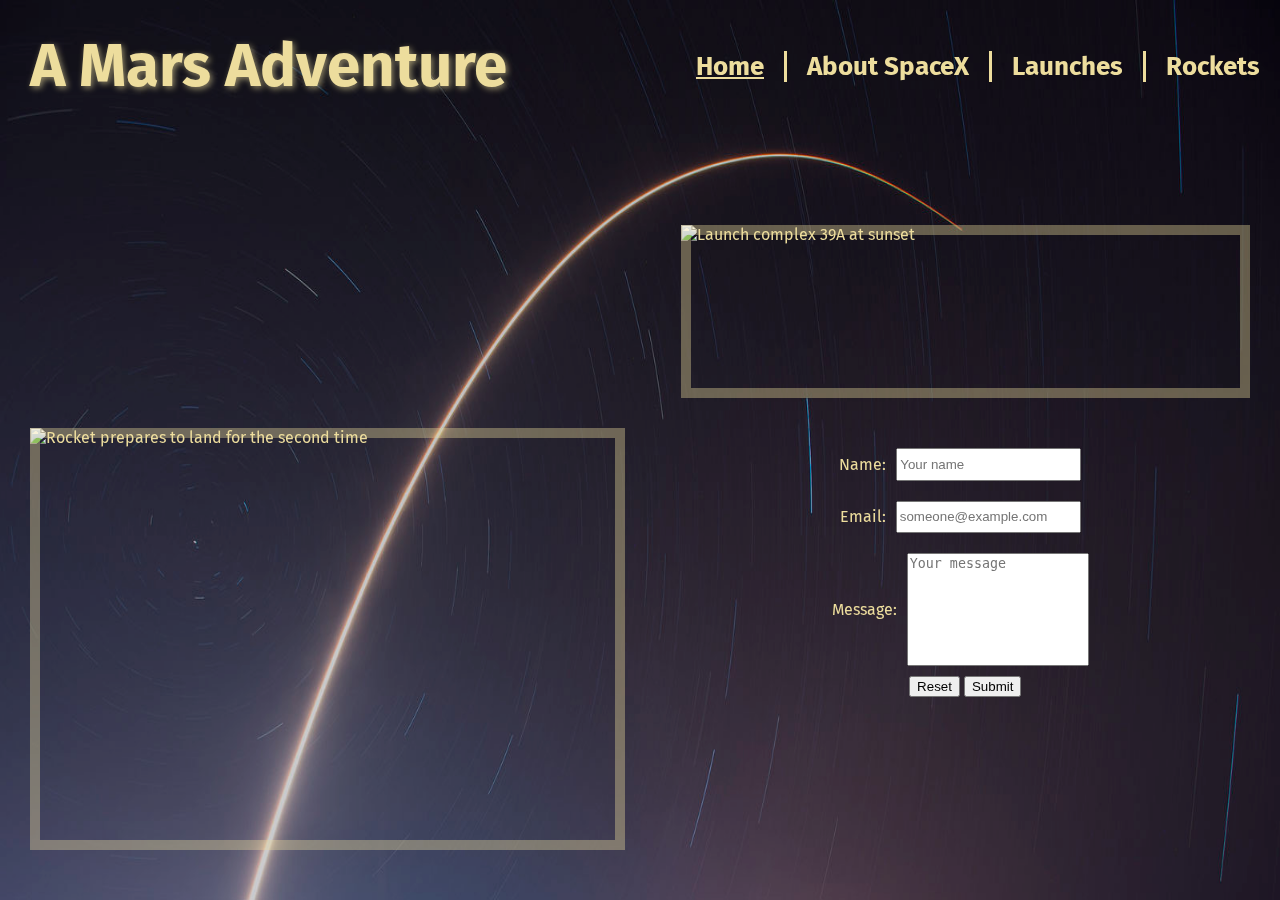
==== index.htm @ f21e3156 "iss.htm and index.htm started, rest htm basic shells, some basic css added" ====
<!DOCTYPE html>
<html lang="en">
    <head>
        <meta charset="utf-8">
        <title>A Mars Adventure</title>
        <link href="css/style.css" rel="stylesheet">
    </head>
    <body>
        <div id="indexBackground">
            <img src="img/2016_-_01-26751237322_ceb6d56235_o_1.jpg" draggable="false">
        </div>
        <header>
            <h1>A Mars Adventure</h1>
            <ul>
                <li class="current">Home</li>
                <li><a href="spacex.htm">About SpaceX</a></li>
                <li><a href="launches.htm">Launches</a></li>
                <li><a href="rockets.htm">Rockets</a></li>
            </ul>
        </header>
        <main id="viewHeight" class="scrollBox gridContainer">
            <img src="https://www.spacex.com/sites/spacex/files/styles/new_gallery_large/public/first_reflight_-_11_ses10_l-0_-_landing_cam02_-_040117_-_img_968528.jpg?itok=rtEY-It9" alt="Rocket prepares to land for the second time" class="spaceXImg pic2">
            <img src="https://www.spacex.com/sites/spacex/files/styles/new_gallery_large/public/39a_05_crs10_-_lminus2_-_021617_-_bi0i8684.jpg?itok=FMv7CDPj" alt="Launch complex 39A at sunset" class="spaceXImg pic1">
            <form class="form">
                <label>Name:
                    <input type="text" id="formName" placeholder="Your name">
                </label>
                <label>Email:
                    <input type="email" id="formEmail" placeholder="someone@example.com">
                </label>
                <label>Message:
                    <textarea id="formMessage" placeholder="Your message"></textarea>
                </label>
                <div class="buttons">
                    <input type="reset" id="reset">
                    <input type="submit" id="submit">
                </div>
            </form>
        </main>
    </body>
</html>
---- css/style.css ----
@import url('https://fonts.googleapis.com/css?family=Fira+Sans&display=swap');

body {
    margin: 0;
    padding: 0;
    background: #0b0d19;
    font-family: 'Fira Sans', sans-serif;
    color: #eddd9d;
}

#indexBackground {
    position: fixed;
    top: 0;
    left: 0;
    width: 100vw;
    height: 100vh;
    opacity: 0.8;
    z-index: -1;
}

#indexBackground img {
    width: 100vw;
    height: 100vh;
}

header {
    width: 100vw;
    display: flex;
    justify-content: space-between;
    position: fixed;
    top: 0;
    left: 0;
    z-index: 1111;
}

.headerBg {
    background: #0b0d19;
}

header h1 {
    font-size: 60px;
    font-weight: bold;
    margin: 30px;
    text-shadow: 2px 2px 6px rgba(237, 221, 157, 0.59);
}

header h1 a {
    text-decoration: none;
    color: inherit;
}

header ul {
    list-style: none;
    display: flex;
    align-items: center;
}

header li {
    font-size: 26px;
    font-weight: bold;
    margin: 10px 0;
    padding: 0 20px;
}

header li a {
    text-decoration: none;
    color: inherit;
}

header li:nth-child(1), header li:nth-child(2), header li:nth-child(3) {
    border-right: 3px solid #eddd9d;
}

.current {
    text-decoration: underline;
}

main {
    margin: 132px 0 0;
    padding: 0 30px;
}

.gridContainer {
    display: grid;
    grid-template-columns: auto;
    grid-template-rows: 7vh auto auto auto auto 20px;
    grid-row-gap: 30px;
    grid-column-gap: 30px;
    grid-template-areas: ". . . ." "text1 . pic1 pic1" ". text2 pic1 pic1" "pic2 pic2 form form" "pic2 pic2 form form" ". . . .";
}

.pic1 {
    grid-area: pic1;
}

.text1 {
    grid-area: text1;
}

.text2 {
    grid-area: text2;
}

.pic2 {
    grid-area: pic2;
}

.form {
    grid-area: form;
    display: flex;
    flex-direction: column;
    align-items: center;
    margin: 10px auto;
}

.spaceXImg {
    width: 100%;
    max-width: calc(50vw - 45px);
    outline: 10px solid rgba(237, 221, 157, 0.38);
    outline-offset: -10px;
}

.scrollBox {
    overflow-y: auto;
}

#viewHeight {
    height: calc(100vh - 132px);
}

label {
    display: flex;
    align-items: center;
    margin: 10px;
}

label input, label textarea {
    margin: 0 10px;
}

label input {
    height: 2em;
}

textarea {
    resize: none;
    height: 8em;
}

#map {
    width: 600px;
    height: 600px;
}
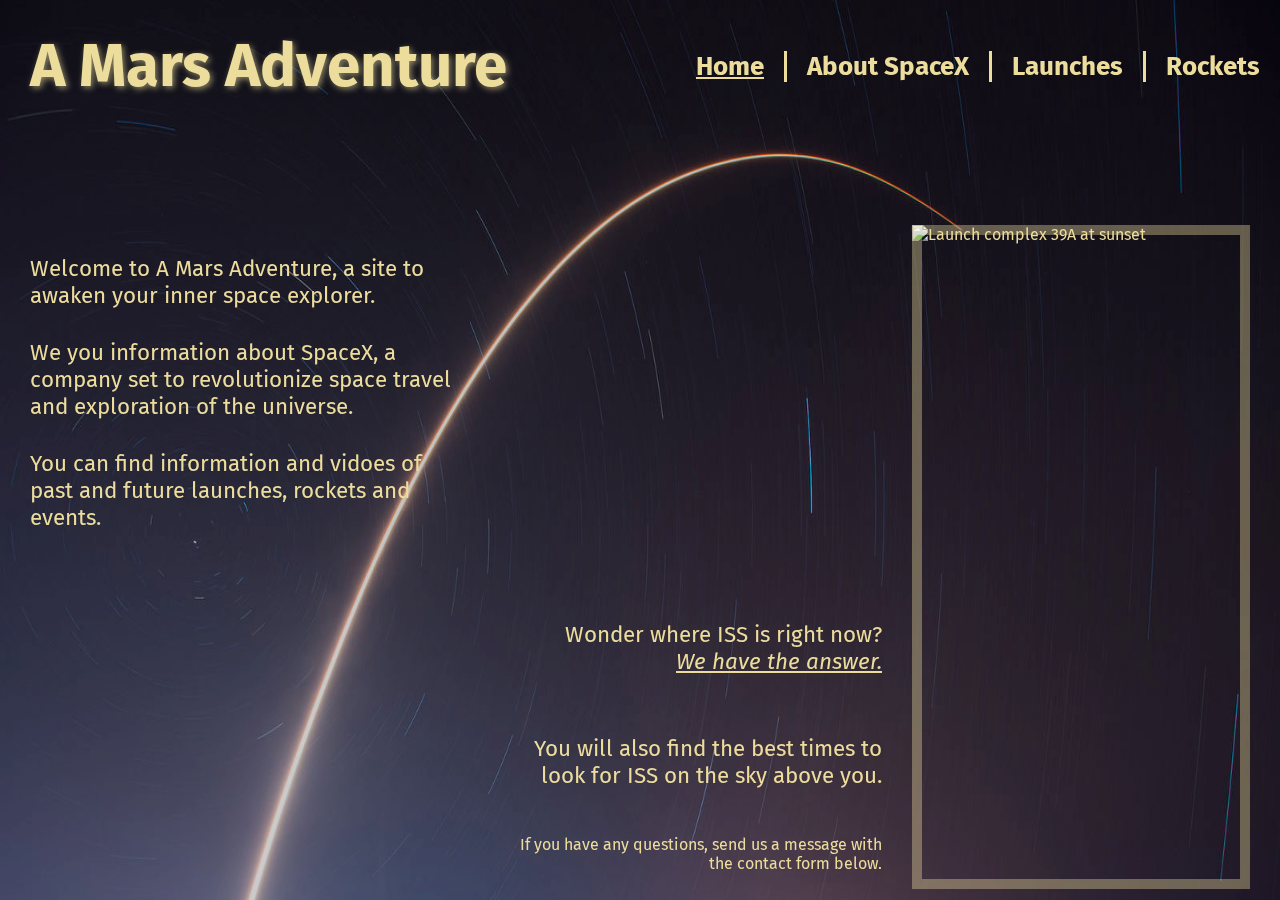
==== commit 8d21e7df: "finished content for index.htm and spacex.htm, php and js for contact" ====
--- a/index.htm
+++ b/index.htm
@@ -6,7 +6,7 @@
         <link href="css/style.css" rel="stylesheet">
     </head>
     <body>
-        <div id="indexBackground">
+        <div id="pageBackground">
             <img src="img/2016_-_01-26751237322_ceb6d56235_o_1.jpg" draggable="false">
         </div>
         <header>
@@ -19,23 +19,38 @@
             </ul>
         </header>
         <main id="viewHeight" class="scrollBox gridContainer">
+            <div class="text1">
+                <p class="indexText">Welcome to A Mars Adventure, a site to awaken your inner space explorer.</p>
+                <p class="indexText">We you information about SpaceX, a company set to revolutionize space travel and exploration of the universe.</p>
+                <p class="indexText">You can find information and vidoes of past and future launches, rockets and events.</p>
+            </div>
+            <div class="text2">
+                <p class="indexText">Wonder where ISS is right now?<br><a href="iss.htm">We have the answer.</a></p>
+                <p class="indexText">You will also find the best times to look for ISS on the sky above you.</p>
+                <p>If you have any questions, send us a message with the contact form below.</p>
+            </div>
             <img src="https://www.spacex.com/sites/spacex/files/styles/new_gallery_large/public/first_reflight_-_11_ses10_l-0_-_landing_cam02_-_040117_-_img_968528.jpg?itok=rtEY-It9" alt="Rocket prepares to land for the second time" class="spaceXImg pic2">
             <img src="https://www.spacex.com/sites/spacex/files/styles/new_gallery_large/public/39a_05_crs10_-_lminus2_-_021617_-_bi0i8684.jpg?itok=FMv7CDPj" alt="Launch complex 39A at sunset" class="spaceXImg pic1">
             <form class="form">
+                <p id="formError"></p>
                 <label>Name:
                     <input type="text" id="formName" placeholder="Your name">
                 </label>
+                <p id="nameError">You need to provide a name.</p>
                 <label>Email:
                     <input type="email" id="formEmail" placeholder="someone@example.com">
                 </label>
+                <p id="emailError">You need to provide a valid email.</p>
                 <label>Message:
                     <textarea id="formMessage" placeholder="Your message"></textarea>
                 </label>
+                <p id="msgError">You need to write a message.</p>
                 <div class="buttons">
-                    <input type="reset" id="reset">
-                    <input type="submit" id="submit">
+                    <input type="reset" id="reset" value="Reset">
+                    <input type="submit" id="submit" value="Send">
                 </div>
             </form>
         </main>
+        <script src="js/contact.js"></script>
     </body>
 </html>
--- a/css/style.css
+++ b/css/style.css
@@ -8,7 +8,7 @@
     color: #eddd9d;
 }
 
-#indexBackground {
+#pageBackground {
     position: fixed;
     top: 0;
     left: 0;
@@ -18,7 +18,7 @@
     z-index: -1;
 }
 
-#indexBackground img {
+#pageBackground img {
     width: 100vw;
     height: 100vh;
 }
@@ -89,6 +89,21 @@
     grid-template-areas: ". . . ." "text1 . pic1 pic1" ". text2 pic1 pic1" "pic2 pic2 form form" "pic2 pic2 form form" ". . . .";
 }
 
+.flexContainer {
+    display: flex;
+    justify-content: space-around;
+}
+
+.flexElement {
+    flex: 1;
+    position: relative;
+    margin: 0 30px;
+}
+
+.centerHeader {
+    text-align: center;
+}
+
 .pic1 {
     grid-area: pic1;
 }
@@ -99,10 +114,14 @@
 
 .text2 {
     grid-area: text2;
+    display: flex;
+    flex-direction: column;
+    justify-content: flex-end;
 }
 
 .pic2 {
     grid-area: pic2;
+    margin-bottom: 30px;
 }
 
 .form {
@@ -111,6 +130,15 @@
     flex-direction: column;
     align-items: center;
     margin: 10px auto;
+}
+
+.indexText {
+    font-size: 1.4em;
+    margin: 30px 0;
+}
+
+.text2 p {
+    text-align: right;
 }
 
 .spaceXImg {
@@ -124,30 +152,371 @@
     overflow-y: auto;
 }
 
+.scrollBox::-webkit-scrollbar {
+    width: 10px;
+}
+
+.scrollBox::-webkit-scrollbar-track {
+    background: rgba(237, 221, 157, 0.88);
+}
+
+.scrollBox::-webkit-scrollbar-thumb {
+    background: #807961;
+}
+
+.scrollBox::-webkit-scrollbar-thumb:hover {
+    background: #5e5a4c;
+}
+
 #viewHeight {
     height: calc(100vh - 132px);
 }
 
+#up {
+    position: fixed;
+    bottom: 20px;
+    left: 20px;
+    font-size: 26px;
+    border-radius: 50%;
+    background: #403e3e;
+    color: inherit;
+    cursor: pointer;
+    padding: 3px;
+    width: 1.7em;
+    height: 1.7em;
+    display: flex;
+    align-items: center;
+    justify-content: center;
+    display: none;
+}
+
 label {
     display: flex;
-    align-items: center;
+    justify-content: space-between;
+    align-items: center;
+    width: 100%;
     margin: 10px;
+    font-size: 1.4em;
+}
+
+#nameError, #emailError, #msgError {
+    margin: 0 10px;
+    color: #c9504d;
+    display: none;
 }
 
 label input, label textarea {
     margin: 0 10px;
+    border-radius: 8px;
+    font-size: 16px;
+    border: 2px solid #eee;
 }
 
 label input {
+    width: 200px;
+    height: 3em;
+}
+
+textarea {
+    width: 200px;
+    resize: none;
+    height: 10em;
+}
+
+.buttons {
+    margin: 30px;
+}
+
+#reset, #submit {
+    margin: 0 30px;
+    padding: 0 10px;
+    height: 2.5em;
+    border-radius: 8px;
+    background: #403e3e;
+    font-size: 1.17em;
+    font-weight: bold;
+    cursor: pointer;
+}
+
+#reset {
+    color: #c9504d;
+}
+
+#submit {
+    color: #83d086;
+}
+
+.singleContainer {
+    padding: 30px 30px 30px 50px;
+    display: flex;
+    flex-direction: column;
+}
+
+#map {
+    width: 700px;
+    height: 500px;
+}
+
+.buttonContainer {
+    margin: 20px 10px;
+}
+
+#refresh {
+    padding: 0 10px;
+    height: 2.5em;
+    border-radius: 8px;
+    background: #403e3e;
+    font-size: 1.17em;
+    font-weight: bold;
+    color: inherit;
+    cursor: pointer;
+}
+
+.singleContainer p {
+    margin: 10px;
+}
+
+.singleContainer h3 {
+    margin-top: 30px;
+}
+
+blockquote {
+    margin: 10px 40px;
+}
+
+blockquote a, #event a, #eventRight a, #eventLeft a, .detailContainer a, .indexText a {
+    color: inherit;
+    font-style: italic;
+}
+
+.fc-event {
+    cursor: pointer;
+}
+
+.fc-day.fc-today {
+    background: rgba(252, 248, 227, 0.2)!important;
+}
+
+.noGridImg {
+    margin: 60px 0 0;
+}
+
+.imgText {
+    margin: 10px;
+}
+
+.imgText:last-child {
+    margin-bottom: 30px;
+}
+
+#event, #eventRight, #eventLeft {
+    margin: 10px auto;
+    padding: 30px;
+    z-index: 1111;
+    background: #0b0d19;
+    border: 10px solid rgba(237, 221, 157, 0.38);
+    display: flex;
+    flex-direction: column;
+    align-items: center;
+    transition: transform .2s ease-in;
+}
+
+#event {
+    position: absolute;
+    top: 60px;
+    width: calc(100% - 80px);
+}
+
+#eventRight, #eventLeft {
+    position: fixed;
+    top: 200px;
+    height: calc(100vh - (260px + 30px));
+    width: calc((100vw / 2) - 170px);
+}
+
+#eventLeft {
+    left: 60px;
+}
+
+#eventRight {
+    right: 60px;
+}
+
+#event, #eventLeft {
+    transform-origin: left;
+}
+
+#eventRight {
+    transform-origin: right;
+}
+
+.closed {
+    transform: scaleX(0);
+}
+
+.open {
+    transform: scaleX(1);
+}
+
+#close, #closeRight {
+    position: absolute;
+    right: 10px;
+    top: 10px;
+    border-radius: 50%;
+    padding: 6px;
+    width: 2em;
     height: 2em;
-}
-
-textarea {
-    resize: none;
-    height: 8em;
-}
-
-#map {
-    width: 600px;
-    height: 600px;
-}
+    background: #403e3e;
+    color: inherit;
+    cursor: pointer;
+    display: flex;
+    align-items: center;
+    justify-content: center;
+}
+
+#event p, .detailContainer p, #eventRight p, #eventLeft p {
+    margin: 5px;
+    line-height: 1.5em;
+}
+
+iframe {
+    min-height: 100%;
+}
+
+.detailContainer {
+    border: 10px solid rgba(237, 221, 157, 0.38);
+    padding: 5px 20px;
+    position: relative;
+    background: rgba(11, 13, 25, 0.5);
+}
+
+.detailContainer:first-child {
+    margin-top: 80px;
+}
+
+.detailContainer:last-child {
+    margin-bottom: 30px;
+}
+
+.detailContainer h3 {
+    height: 30px;
+    margin: 10px 0;
+    display: flex;
+    align-items: center;
+}
+
+.openInfo {
+    position: absolute;
+    top: 8px;
+    right: 8px;
+    width: 44px;
+    height: 44px;
+    cursor: pointer;
+}
+
+.openInfo span {
+    background: #eddd9d;
+    position: absolute;
+}
+
+.horiSpan {
+    height: 6px;
+    width: 44px;
+    top: 19px;
+}
+
+.vertSpan {
+    height: 44px;
+    width: 6px;
+    left: 19px;
+    transition: 0.2s ease-in;
+    transform: rotateX(0deg);
+}
+
+.hidden {
+    display: none;
+    flex-direction: column;
+    align-items: center;
+}
+
+.flights, .flightsRight {
+    text-decoration: underline;
+    font-style: normal;
+    cursor: pointer;
+}
+
+.historicalDate {
+    align-self: flex-start;
+    font-style: italic;
+}
+
+#summary {
+    margin-top: 80px;
+}
+
+.aboutImgText {
+    margin-bottom: 50px;
+}
+
+#links, #roles {
+    margin-top: 30px;
+}
+
+.spinner-error {
+    margin-top: 80px;
+    margin-left: 15px;
+}
+
+@-moz-keyframes spinner {
+  0% {
+    -moz-transform: rotate(0deg);
+    transform: rotate(0deg);
+  }
+  100% {
+    -moz-transform: rotate(360deg);
+    transform: rotate(360deg);
+  }
+}
+@-webkit-keyframes spinner {
+  0% {
+    -webkit-transform: rotate(0deg);
+    transform: rotate(0deg);
+  }
+  100% {
+    -webkit-transform: rotate(360deg);
+    transform: rotate(360deg);
+  }
+}
+@keyframes spinner {
+  0% {
+    -moz-transform: rotate(0deg);
+    -ms-transform: rotate(0deg);
+    -webkit-transform: rotate(0deg);
+    transform: rotate(0deg);
+  }
+  100% {
+    -moz-transform: rotate(360deg);
+    -ms-transform: rotate(360deg);
+    -webkit-transform: rotate(360deg);
+    transform: rotate(360deg);
+  }
+}
+/* :not(:required) hides this rule from IE9 and below */
+.spinner:not(:required) {
+  -moz-animation: spinner 1500ms infinite linear;
+  -webkit-animation: spinner 1500ms infinite linear;
+  animation: spinner 1500ms infinite linear;
+  -moz-border-radius: 0.5em;
+  -webkit-border-radius: 0.5em;
+  border-radius: 0.5em;
+  -moz-box-shadow: rgba(237, 221, 157, 0.5) 1.5em 0 0 0, rgba(237, 221, 157, 0.5) 1.1em 1.1em 0 0, rgba(237, 221, 157, 0.5) 0 1.5em 0 0, rgba(237, 221, 157, 0.5) -1.1em 1.1em 0 0, rgba(237, 221, 157, 0.5) -1.5em 0 0 0, rgba(237, 221, 157, 0.5) -1.1em -1.1em 0 0, rgba(237, 221, 157, 0.5) 0 -1.5em 0 0, rgba(237, 221, 157, 0.5) 1.1em -1.1em 0 0;
+  -webkit-box-shadow: rgba(237, 221, 157, 0.5) 1.5em 0 0 0, rgba(237, 221, 157, 0.5) 1.1em 1.1em 0 0, rgba(237, 221, 157, 0.5) 0 1.5em 0 0, rgba(237, 221, 157, 0.5) -1.1em 1.1em 0 0, rgba(237, 221, 157, 0.5) -1.5em 0 0 0, rgba(237, 221, 157, 0.5) -1.1em -1.1em 0 0, rgba(237, 221, 157, 0.5) 0 -1.5em 0 0, rgba(237, 221, 157, 0.5) 1.1em -1.1em 0 0;
+  box-shadow: rgba(237, 221, 157, 0.5) 1.5em 0 0 0, rgba(237, 221, 157, 0.5) 1.1em 1.1em 0 0, rgba(237, 221, 157, 0.5) 0 1.5em 0 0, rgba(237, 221, 157, 0.5) -1.1em 1.1em 0 0, rgba(237, 221, 157, 0.5) -1.5em 0 0 0, rgba(237, 221, 157, 0.5) -1.1em -1.1em 0 0, rgba(237, 221, 157, 0.5) 0 -1.5em 0 0, rgba(237, 221, 157, 0.5) 1.1em -1.1em 0 0;
+  display: inline-block;
+  font-size: 10px;
+  width: 1em;
+  height: 1em;
+  margin: 1.5em;
+  overflow: hidden;
+  text-indent: 100%;
+}
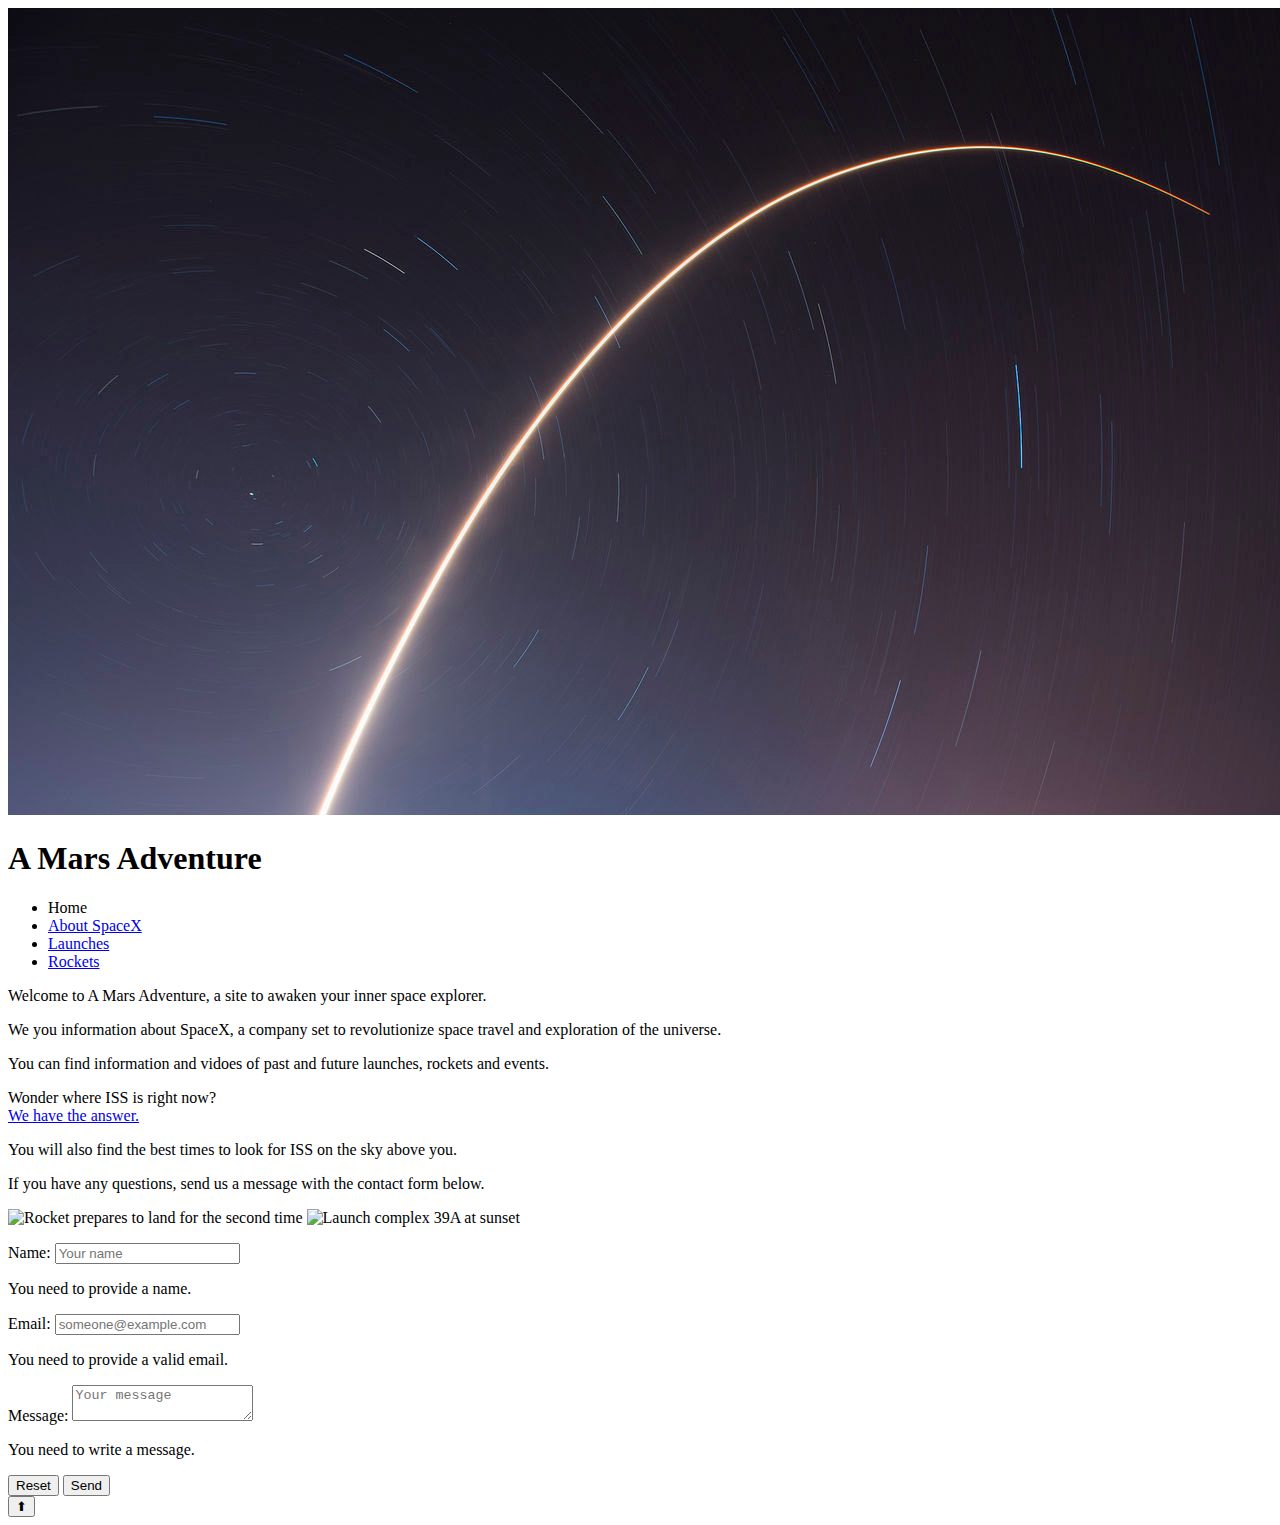
==== commit 3edd346b: "touch css added as step to responsive design, mobile js menu" ====
--- a/index.htm
+++ b/index.htm
@@ -2,8 +2,16 @@
 <html lang="en">
     <head>
         <meta charset="utf-8">
+        <meta name="description" content="">
+        <meta name="keywords" content="">
+        <meta name="author" content="Frank Waldal">
+        <meta name="viewport" content="width=device-width, initial-scale=1.0">
         <title>A Mars Adventure</title>
-        <link href="css/style.css" rel="stylesheet">
+        <link rel="stylesheet" href="css/commonStyles.css">
+        <link href="css/mobileStyles.css" media="screen and (max-width: 699px)" rel="stylesheet">
+        <link href="css/tabletStyles.css" media="screen and (min-width: 700px) and (max-width: 1199px)" rel="stylesheet">
+        <link href="css/lowResStyles.css" media="screen and (min-width: 1200px) and (max-width: 1799px)" rel="stylesheet">
+        <link rel='stylesheet' media='screen and (min-width: 1800px)' href='css/highResStyles.css'>
     </head>
     <body>
         <div id="pageBackground">
@@ -17,8 +25,13 @@
                 <li><a href="launches.htm">Launches</a></li>
                 <li><a href="rockets.htm">Rockets</a></li>
             </ul>
+            <div id="mobileMenuButton">
+                <span></span>
+                <span></span>
+                <span></span>
+            </div>
         </header>
-        <main id="viewHeight" class="scrollBox gridContainer">
+        <main class="scrollBox gridContainer">
             <div class="text1">
                 <p class="indexText">Welcome to A Mars Adventure, a site to awaken your inner space explorer.</p>
                 <p class="indexText">We you information about SpaceX, a company set to revolutionize space travel and exploration of the universe.</p>
@@ -51,6 +64,8 @@
                 </div>
             </form>
         </main>
+        <button id="up">&#x2B06;</button>
         <script src="js/contact.js"></script>
+        <script src="js/scrollMobileMenu.js"></script>
     </body>
 </html>
--- a/css/mobileStyles.css
+++ b/css/mobileStyles.css
@@ -0,0 +1,456 @@
+@import url('https://fonts.googleapis.com/css?family=Fira+Sans&display=swap');
+
+body {
+    margin: 0;
+    padding: 0;
+    background: #0b0d19;
+    font-family: 'Fira Sans', sans-serif;
+    color: #eddd9d;
+}
+
+#pageBackground {
+    position: fixed;
+    top: 0;
+    left: 0;
+    height: 100vh;
+    opacity: 0.8;
+    z-index: -1;
+    overflow: hidden;
+}
+
+#pageBackground img {
+    object-fit: cover;
+    width: 100%;
+    height: 100%;
+}
+
+header {
+    width: 100vw;
+    display: flex;
+    justify-content: space-between;
+    position: fixed;
+    top: 0;
+    left: 0;
+    z-index: 1111;
+    padding-bottom: 10px;
+    background: rgba(11, 13, 25, 0.3);
+}
+
+header h1 {
+    font-size: 30px;
+    font-weight: bold;
+    margin: 10px;
+    text-shadow: 2px 2px 6px rgba(237, 221, 157, 0.59);
+}
+
+header h1 a {
+    text-decoration: none;
+    color: inherit;
+}
+
+header ul {
+    list-style: none;
+    display: none;
+    flex-direction: column;
+    align-items: center;
+    margin: 0;
+    padding: 0;
+    background: rgba(11, 13, 25, 0.8);
+    outline: 10px solid rgba(237, 221, 157, 0.38);
+    outline-offset: -10px;
+    width: 100vw;
+    height: calc(100vh - 56px);
+    position: fixed;
+    top: 56px;
+    left: 0;
+}
+
+header li {
+    font-size: 22px;
+    font-weight: bold;
+    margin: 20px 0;
+    padding: 0 10px;
+}
+
+header li a {
+    text-decoration: none;
+    color: inherit;
+}
+
+.current {
+    text-decoration: underline;
+}
+
+#mobileMenuButton {
+    width: 40px;
+    height: 36px;
+    position: fixed;
+    top: 10px;
+    right: 10px;
+}
+
+#mobileMenuButton span {
+    width: 40px;
+    height: 4px;
+    background: #eddd9d;
+    position: absolute;
+}
+
+#mobileMenuButton span:first-child {
+    right: 0;
+    top: 0;
+}
+
+#mobileMenuButton span:nth-child(2) {
+    right: 0;
+    top: 16px;
+}
+
+#mobileMenuButton span:last-child {
+    right: 0;
+    top: 32px;
+}
+
+main {
+    margin: 66px 0 0;
+    height: calc(100vh - 64px);
+    padding: 0;
+    background: rgba(11, 13, 25, 0.3);
+}
+
+p {
+    margin: 20px 10px;
+    line-height: 1.5em;
+}
+
+.scrollBox {
+    overflow-y: auto;
+}
+
+.scrollBox::-webkit-scrollbar {
+    width: 8px;
+}
+
+.scrollBox::-webkit-scrollbar-track {
+    background: rgba(237, 221, 157, 0.88);
+}
+
+.scrollBox::-webkit-scrollbar-thumb {
+    background: #807961;
+}
+
+.scrollBox::-webkit-scrollbar-thumb:hover {
+    background: #5e5a4c;
+}
+
+.gridContainer {
+    display: grid;
+    grid-template-columns: auto;
+    grid-template-rows: auto auto auto auto auto;
+    grid-row-gap: 20px;
+    grid-template-areas: "text1" "pic1" "text2" "pic2" "form";
+}
+
+.centerHeader {
+    text-align: center;
+}
+
+.pic1 {
+    grid-area: pic1;
+}
+
+.text1 {
+    grid-area: text1;
+}
+
+.text2 {
+    grid-area: text2;
+}
+
+.pic2 {
+    grid-area: pic2;
+}
+
+.form {
+    grid-area: form;
+    display: flex;
+    flex-direction: column;
+    align-items: center;
+    margin: 10px auto;
+}
+
+.spaceXImg {
+    width: 100%;
+    outline: 5px solid rgba(237, 221, 157, 0.38);
+    outline-offset: -5px;
+}
+
+#up {
+    position: fixed;
+    bottom: 20px;
+    left: 20px;
+    font-size: 20px;
+    border-radius: 50%;
+    background: #403e3e;
+    color: inherit;
+    cursor: pointer;
+    width: 30px;
+    height: 30px;
+    display: none;
+}
+
+label {
+    display: flex;
+    justify-content: space-between;
+    align-items: center;
+    width: 100%;
+    margin: 10px;
+    font-size: 1.4em;
+}
+
+#nameError, #emailError, #msgError {
+    margin: 0 10px;
+    color: #c9504d;
+    display: none;
+}
+
+label input, label textarea {
+    margin: 0 10px;
+    border-radius: 8px;
+    font-size: 16px;
+    border: 2px solid #eee;
+}
+
+label input {
+    width: 200px;
+    height: 2.5em;
+}
+
+textarea {
+    width: 200px;
+    resize: none;
+    height: 10em;
+}
+
+.buttons {
+    margin: 30px;
+}
+
+#reset, #submit {
+    margin: 0 30px;
+    padding: 0 10px;
+    height: 2.5em;
+    border-radius: 8px;
+    background: #403e3e;
+    font-size: 1.17em;
+    font-weight: bold;
+    cursor: pointer;
+}
+
+#reset {
+    color: #c9504d;
+}
+
+#submit {
+    color: #83d086;
+}
+
+.singleContainer {
+    padding-bottom: 50px;
+    display: flex;
+    flex-direction: column;
+}
+
+#map {
+    width: 100%;
+    height: 400px;
+}
+
+.buttonContainer {
+    margin: 20px 10px;
+}
+
+#refresh {
+    padding: 0 10px;
+    height: 2.5em;
+    border-radius: 8px;
+    background: #403e3e;
+    font-size: 1.17em;
+    font-weight: bold;
+    color: inherit;
+    cursor: pointer;
+}
+
+.singleContainer h3 {
+    margin: 30px 10px 10px;
+}
+
+blockquote {
+    margin: 10px 40px;
+}
+
+blockquote a, #event a, #eventRight a, #eventLeft a, .detailContainer a, .indexText a, #mobileJump a {
+    color: inherit;
+    font-style: italic;
+}
+
+.fc-scroller {
+    height: 100%!important;
+}
+
+.fc-toolbar h2 {
+    font-size: 1.5em!important;
+}
+
+.fc-event {
+    cursor: pointer;
+}
+
+.fc-day.fc-today {
+    background: rgba(252, 248, 227, 0.2)!important;
+}
+
+.noGridImg {
+    margin: 40px 0 0;
+}
+
+.imgText {
+    margin: 10px 20px;
+}
+
+.imgText:last-child {
+    margin-bottom: 30px;
+}
+
+#mobileJump {
+    margin: 20px 10px;
+}
+
+#event, #eventRight, #eventLeft {
+    padding: 10px 0;
+    z-index: 1111;
+    background: #0b0d19;
+    border: 5px solid rgba(237, 221, 157, 0.38);
+    display: flex;
+    flex-direction: column;
+    align-items: center;
+    transition: transform .2s ease-in;
+    position: fixed;
+    top: 66px;
+    left: 0;
+    width: calc(100% - 10px);
+    height: calc(100vh - 96px);
+    transform-origin: left;
+}
+
+.closed {
+    transform: scaleX(0);
+}
+
+.open {
+    transform: scaleX(1);
+}
+
+#close, #closeRight {
+    position: absolute;
+    right: 10px;
+    top: 10px;
+    border-radius: 50%;
+    padding: 6px;
+    width: 2em;
+    height: 2em;
+    background: #403e3e;
+    color: inherit;
+    cursor: pointer;
+    display: flex;
+    align-items: center;
+    justify-content: center;
+}
+
+#event p, .detailContainer p, #eventRight p, #eventLeft p {
+    margin: 5px;
+}
+
+iframe {
+    min-height: 300px;
+}
+
+.detailContainer {
+    border: 5px solid rgba(237, 221, 157, 0.38);
+    padding: 5px 0;
+    position: relative;
+    background: rgba(11, 13, 25, 0.5);
+}
+
+.detailContainer:last-child {
+    margin-bottom: 50px;
+}
+
+#capsulesContainer .detailContainer:last-child {
+    margin-bottom: 10px;
+}
+
+.detailContainer h3 {
+    height: 30px;
+    width: calc(100vw - 80px);
+    margin: 10px;
+    display: flex;
+    align-items: center;
+}
+
+.openInfo {
+    position: absolute;
+    top: 8px;
+    right: 8px;
+    width: 40px;
+    height: 40px;
+    cursor: pointer;
+}
+
+.openInfo span {
+    background: #eddd9d;
+    position: absolute;
+}
+
+.horiSpan {
+    height: 6px;
+    width: 40px;
+    top: 17px;
+}
+
+.vertSpan {
+    height: 40px;
+    width: 6px;
+    left: 17px;
+    transition: 0.2s ease-in;
+    transform: rotateX(0deg);
+}
+
+.hidden {
+    display: none;
+    flex-direction: column;
+    align-items: center;
+}
+
+.flights, .flightsRight {
+    text-decoration: underline;
+    font-style: normal;
+    cursor: pointer;
+}
+
+.historicalDate {
+    align-self: flex-start;
+    font-style: italic;
+}
+
+.aboutImgText {
+    margin-bottom: 20px;
+}
+
+#links, #roles {
+    margin-top: 20px;
+}
+
+.spinner-error {
+    display: none;
+}
--- a/css/tabletStyles.css
+++ b/css/tabletStyles.css
@@ -0,0 +1,412 @@
+@import url('https://fonts.googleapis.com/css?family=Fira+Sans&display=swap');
+
+body {
+    margin: 0;
+    padding: 0;
+    background: #0b0d19;
+    font-family: 'Fira Sans', sans-serif;
+    color: #eddd9d;
+}
+
+#pageBackground {
+    position: fixed;
+    top: 0;
+    left: 0;
+    width: 100vw;
+    height: 100vh;
+    opacity: 0.8;
+    z-index: -1;
+}
+
+#pageBackground img {
+    width: 100vw;
+    height: 100vh;
+}
+
+header {
+    width: 100vw;
+    display: flex;
+    justify-content: space-between;
+    position: fixed;
+    top: 0;
+    left: 0;
+    z-index: 1111;
+    background: rgba(11, 13, 25, 0.3);
+}
+
+header h1 {
+    font-size: 32px;
+    font-weight: bold;
+    margin: 20px;
+    text-shadow: 2px 2px 6px rgba(237, 221, 157, 0.59);
+}
+
+header h1 a {
+    text-decoration: none;
+    color: inherit;
+}
+
+header ul {
+    list-style: none;
+    display: flex;
+    align-items: center;
+}
+
+header li {
+    font-size: 20px;
+    font-weight: bold;
+    margin: 10px 0;
+    padding: 0 10px;
+}
+
+header li a {
+    text-decoration: none;
+    color: inherit;
+}
+
+header li:nth-child(1), header li:nth-child(2), header li:nth-child(3) {
+    border-right: 3px solid #eddd9d;
+}
+
+.current {
+    text-decoration: underline;
+}
+
+#mobileMenuButton {
+    display: none;
+}
+
+main {
+    margin: 78px 0 0;
+    padding: 0;
+    height: calc(100vh - 78px);
+    background: rgba(11, 13, 25, 0.3);
+}
+
+p {
+    margin: 20px 10px;
+    line-height: 1.5em;
+}
+
+.scrollBox {
+    overflow-y: auto;
+}
+
+.scrollBox::-webkit-scrollbar {
+    width: 10px;
+}
+
+.scrollBox::-webkit-scrollbar-track {
+    background: rgba(237, 221, 157, 0.88);
+}
+
+.scrollBox::-webkit-scrollbar-thumb {
+    background: #807961;
+}
+
+.scrollBox::-webkit-scrollbar-thumb:hover {
+    background: #5e5a4c;
+}
+
+.gridContainer {
+    display: grid;
+    grid-template-columns: auto auto;
+    grid-template-rows: 20px auto auto auto auto;
+    grid-row-gap: 20px;
+    grid-column-gap: 10px;
+    grid-template-areas: ". ." "text1 text2" "pic1 pic1" "pic2 pic2" "form form";
+}
+
+.centerHeader {
+    text-align: center;
+}
+
+.pic1 {
+    grid-area: pic1;
+}
+
+.text1 {
+    grid-area: text1;
+}
+
+.text2 {
+    grid-area: text2;
+}
+
+.pic2 {
+    grid-area: pic2;
+}
+
+.form {
+    grid-area: form;
+    display: flex;
+    flex-direction: column;
+    align-items: center;
+    margin: 10px auto;
+}
+
+.indexText {
+    font-size: 1.4em;
+}
+
+.spaceXImg {
+    width: 100%;
+    outline: 10px solid rgba(237, 221, 157, 0.38);
+    outline-offset: -10px;
+}
+
+#up {
+    position: fixed;
+    bottom: 30px;
+    left: 20px;
+    font-size: 26px;
+    border-radius: 50%;
+    background: #403e3e;
+    color: inherit;
+    cursor: pointer;
+    padding: 3px;
+    width: 1.7em;
+    height: 1.7em;
+    display: flex;
+    align-items: center;
+    justify-content: center;
+    display: none;
+}
+
+label {
+    display: flex;
+    justify-content: space-between;
+    align-items: center;
+    width: 100%;
+    margin: 10px;
+    font-size: 1.4em;
+}
+
+#nameError, #emailError, #msgError {
+    margin: 0 10px;
+    color: #c9504d;
+    display: none;
+}
+
+label input, label textarea {
+    margin: 0 10px;
+    border-radius: 8px;
+    font-size: 16px;
+    border: 2px solid #eee;
+}
+
+label input {
+    width: 200px;
+    height: 3em;
+}
+
+textarea {
+    width: 200px;
+    resize: none;
+    height: 10em;
+}
+
+.buttons {
+    margin: 30px;
+}
+
+#reset, #submit {
+    margin: 0 30px;
+    padding: 0 10px;
+    height: 2.5em;
+    border-radius: 8px;
+    background: #403e3e;
+    font-size: 1.17em;
+    font-weight: bold;
+    cursor: pointer;
+}
+
+#reset {
+    color: #c9504d;
+}
+
+#submit {
+    color: #83d086;
+}
+
+.singleContainer {
+    padding-bottom: 70px;
+    display: flex;
+    flex-direction: column;
+}
+
+#map {
+    width: 100%;
+    height: 500px;
+}
+
+.buttonContainer {
+    margin: 20px 10px;
+}
+
+#refresh {
+    padding: 0 10px;
+    height: 2.5em;
+    border-radius: 8px;
+    background: #403e3e;
+    font-size: 1.17em;
+    font-weight: bold;
+    color: inherit;
+    cursor: pointer;
+}
+
+.singleContainer h3 {
+    margin: 30px 10px 10px;
+}
+
+blockquote {
+    margin: 10px 40px;
+}
+
+blockquote a, #event a, #eventRight a, #eventLeft a, .detailContainer a, .indexText a, #mobileJump a {
+    color: inherit;
+    font-style: italic;
+}
+
+.fc-event {
+    cursor: pointer;
+}
+
+.fc-day.fc-today {
+    background: rgba(252, 248, 227, 0.2)!important;
+}
+
+.noGridImg {
+    margin: 40px 0 0;
+}
+
+.imgText {
+    margin: 10px;
+}
+
+.imgText:last-child {
+    margin-bottom: 30px;
+}
+
+#mobileJump {
+    margin: 20px 10px;
+}
+
+#event, #eventRight, #eventLeft {
+    padding: 10px;
+    z-index: 1111;
+    background: #0b0d19;
+    border: 10px solid rgba(237, 221, 157, 0.38);
+    display: flex;
+    flex-direction: column;
+    align-items: center;
+    transition: transform .2s ease-in;
+    position: fixed;
+    top: 78px;
+    width: calc(100% - 40px);
+    height: calc(100vh - 118px);
+    transform-origin: left;
+}
+
+.closed {
+    transform: scaleX(0);
+}
+
+.open {
+    transform: scaleX(1);
+}
+
+#close, #closeRight {
+    position: absolute;
+    right: 10px;
+    top: 10px;
+    border-radius: 50%;
+    padding: 6px;
+    width: 2em;
+    height: 2em;
+    background: #403e3e;
+    color: inherit;
+    cursor: pointer;
+    display: flex;
+    align-items: center;
+    justify-content: center;
+}
+
+iframe {
+    min-height: 500px;
+}
+
+.detailContainer {
+    border: 10px solid rgba(237, 221, 157, 0.38);
+    padding: 5px 20px;
+    position: relative;
+    background: rgba(11, 13, 25, 0.5);
+}
+
+.detailContainer:last-child {
+    margin-bottom: 70px;
+}
+
+#capsulesContainer .detailContainer:last-child {
+    margin-bottom: 20px;
+}
+
+.detailContainer h3 {
+    height: 30px;
+    margin: 10px 0;
+    display: flex;
+    align-items: center;
+}
+
+.openInfo {
+    position: absolute;
+    top: 8px;
+    right: 8px;
+    width: 44px;
+    height: 44px;
+    cursor: pointer;
+}
+
+.openInfo span {
+    background: #eddd9d;
+    position: absolute;
+}
+
+.horiSpan {
+    height: 6px;
+    width: 44px;
+    top: 19px;
+}
+
+.vertSpan {
+    height: 44px;
+    width: 6px;
+    left: 19px;
+    transition: 0.2s ease-in;
+    transform: rotateX(0deg);
+}
+
+.hidden {
+    display: none;
+    flex-direction: column;
+    align-items: center;
+}
+
+.flights, .flightsRight {
+    text-decoration: underline;
+    font-style: normal;
+    cursor: pointer;
+}
+
+.historicalDate {
+    align-self: flex-start;
+    font-style: italic;
+}
+
+.aboutImgText {
+    margin-bottom: 30px;
+}
+
+#links, #roles {
+    margin-top: 20px;
+}
--- a/css/highResStyles.css
+++ b/css/highResStyles.css
@@ -0,0 +1,523 @@
+@import url('https://fonts.googleapis.com/css?family=Fira+Sans&display=swap');
+
+body {
+    margin: 0;
+    padding: 0;
+    background: #0b0d19;
+    font-family: 'Fira Sans', sans-serif;
+    color: #eddd9d;
+}
+
+#pageBackground {
+    position: fixed;
+    top: 0;
+    left: 0;
+    width: 100vw;
+    height: 100vh;
+    opacity: 0.8;
+    z-index: -1;
+}
+
+#pageBackground img {
+    width: 100vw;
+    height: 100vh;
+}
+
+header {
+    width: 100vw;
+    display: flex;
+    justify-content: space-between;
+    position: fixed;
+    top: 0;
+    left: 0;
+    z-index: 1111;
+}
+
+header h1 {
+    font-size: 60px;
+    font-weight: bold;
+    margin: 30px;
+    text-shadow: 2px 2px 6px rgba(237, 221, 157, 0.59);
+}
+
+header h1 a {
+    text-decoration: none;
+    color: inherit;
+}
+
+header ul {
+    list-style: none;
+    display: flex;
+    align-items: center;
+}
+
+header li {
+    font-size: 26px;
+    font-weight: bold;
+    margin: 10px 0;
+    padding: 0 20px;
+}
+
+header li a {
+    text-decoration: none;
+    color: inherit;
+}
+
+header li:nth-child(1), header li:nth-child(2), header li:nth-child(3) {
+    border-right: 3px solid #eddd9d;
+}
+
+.current {
+    text-decoration: underline;
+}
+
+#mobileMenuButton {
+    display: none;
+}
+
+main {
+    margin: 132px 0 0;
+    padding: 0 30px;
+    height: calc(100vh - 132px);
+}
+
+.scrollBox {
+    overflow-y: auto;
+}
+
+.scrollBox::-webkit-scrollbar {
+    width: 10px;
+}
+
+.scrollBox::-webkit-scrollbar-track {
+    background: rgba(237, 221, 157, 0.88);
+}
+
+.scrollBox::-webkit-scrollbar-thumb {
+    background: #807961;
+}
+
+.scrollBox::-webkit-scrollbar-thumb:hover {
+    background: #5e5a4c;
+}
+
+.gridContainer {
+    display: grid;
+    grid-template-columns: auto;
+    grid-template-rows: 7vh auto auto auto auto 20px;
+    grid-row-gap: 30px;
+    grid-column-gap: 30px;
+    grid-template-areas: ". . . ." "text1 . pic1 pic1" ". text2 pic1 pic1" "pic2 pic2 form form" "pic2 pic2 form form" ". . . .";
+}
+
+.flexContainer {
+    display: flex;
+    justify-content: space-around;
+}
+
+.flexElement {
+    flex: 1;
+    position: relative;
+    margin: 0 30px;
+}
+
+.centerHeader {
+    text-align: center;
+}
+
+.pic1 {
+    grid-area: pic1;
+}
+
+.text1 {
+    grid-area: text1;
+}
+
+.text2 {
+    grid-area: text2;
+    display: flex;
+    flex-direction: column;
+    justify-content: flex-end;
+}
+
+.pic2 {
+    grid-area: pic2;
+    margin-bottom: 30px;
+}
+
+.form {
+    grid-area: form;
+    display: flex;
+    flex-direction: column;
+    align-items: center;
+    margin: 10px auto;
+}
+
+.indexText {
+    font-size: 1.4em;
+    margin: 30px 0;
+}
+
+.text2 p {
+    text-align: right;
+}
+
+.spaceXImg {
+    width: 100%;
+    max-width: calc(50vw - 45px);
+    outline: 10px solid rgba(237, 221, 157, 0.38);
+    outline-offset: -10px;
+}
+
+#up {
+    position: fixed;
+    bottom: 30px;
+    left: 20px;
+    font-size: 26px;
+    border-radius: 50%;
+    background: #403e3e;
+    color: inherit;
+    cursor: pointer;
+    padding: 3px;
+    width: 1.7em;
+    height: 1.7em;
+    display: flex;
+    align-items: center;
+    justify-content: center;
+    display: none;
+}
+
+label {
+    display: flex;
+    justify-content: space-between;
+    align-items: center;
+    width: 100%;
+    margin: 10px;
+    font-size: 1.4em;
+}
+
+#nameError, #emailError, #msgError {
+    margin: 0 10px;
+    color: #c9504d;
+    display: none;
+}
+
+label input, label textarea {
+    margin: 0 10px;
+    border-radius: 8px;
+    font-size: 16px;
+    border: 2px solid #eee;
+}
+
+label input {
+    width: 200px;
+    height: 3em;
+}
+
+textarea {
+    width: 200px;
+    resize: none;
+    height: 10em;
+}
+
+.buttons {
+    margin: 30px;
+}
+
+#reset, #submit {
+    margin: 0 30px;
+    padding: 0 10px;
+    height: 2.5em;
+    border-radius: 8px;
+    background: #403e3e;
+    font-size: 1.17em;
+    font-weight: bold;
+    cursor: pointer;
+}
+
+#reset {
+    color: #c9504d;
+}
+
+#submit {
+    color: #83d086;
+}
+
+.singleContainer {
+    padding: 30px 30px 30px 50px;
+    display: flex;
+    flex-direction: column;
+}
+
+#map {
+    width: 700px;
+    height: 500px;
+}
+
+.buttonContainer {
+    margin: 20px 10px;
+}
+
+#refresh {
+    padding: 0 10px;
+    height: 2.5em;
+    border-radius: 8px;
+    background: #403e3e;
+    font-size: 1.17em;
+    font-weight: bold;
+    color: inherit;
+    cursor: pointer;
+}
+
+.singleContainer p {
+    margin: 10px;
+}
+
+.singleContainer h3 {
+    margin-top: 30px;
+}
+
+blockquote {
+    margin: 10px 40px;
+}
+
+blockquote a, #event a, #eventRight a, #eventLeft a, .detailContainer a, .indexText a {
+    color: inherit;
+    font-style: italic;
+}
+
+.fc-event {
+    cursor: pointer;
+}
+
+.fc-day.fc-today {
+    background: rgba(252, 248, 227, 0.2)!important;
+}
+
+.noGridImg {
+    margin: 60px 0 0;
+}
+
+.imgText {
+    margin: 10px;
+}
+
+.imgText:last-child {
+    margin-bottom: 30px;
+}
+
+#mobileJump {
+    display: none;
+}
+
+#event, #eventRight, #eventLeft {
+    margin: 10px auto;
+    padding: 30px;
+    z-index: 1111;
+    background: #0b0d19;
+    border: 10px solid rgba(237, 221, 157, 0.38);
+    display: flex;
+    flex-direction: column;
+    align-items: center;
+    transition: transform .2s ease-in;
+}
+
+#event {
+    position: absolute;
+    top: 60px;
+    width: calc(100% - 80px);
+}
+
+#eventRight, #eventLeft {
+    position: fixed;
+    top: 200px;
+    height: calc(100vh - (260px + 30px));
+    width: calc((100vw / 2) - 170px);
+}
+
+#eventLeft {
+    left: 60px;
+}
+
+#eventRight {
+    right: 60px;
+}
+
+#event, #eventLeft {
+    transform-origin: left;
+}
+
+#eventRight {
+    transform-origin: right;
+}
+
+.closed {
+    transform: scaleX(0);
+}
+
+.open {
+    transform: scaleX(1);
+}
+
+#close, #closeRight {
+    position: absolute;
+    right: 10px;
+    top: 10px;
+    border-radius: 50%;
+    padding: 6px;
+    width: 2em;
+    height: 2em;
+    background: #403e3e;
+    color: inherit;
+    cursor: pointer;
+    display: flex;
+    align-items: center;
+    justify-content: center;
+}
+
+#event p, .detailContainer p, #eventRight p, #eventLeft p {
+    margin: 5px;
+    line-height: 1.5em;
+}
+
+iframe {
+    min-height: 100%;
+}
+
+.detailContainer {
+    border: 10px solid rgba(237, 221, 157, 0.38);
+    padding: 5px 20px;
+    position: relative;
+    background: rgba(11, 13, 25, 0.5);
+}
+
+.detailContainer:first-child {
+    margin-top: 80px;
+}
+
+.detailContainer:last-child {
+    margin-bottom: 30px;
+}
+
+.detailContainer h3 {
+    height: 30px;
+    margin: 10px 0;
+    display: flex;
+    align-items: center;
+}
+
+.openInfo {
+    position: absolute;
+    top: 8px;
+    right: 8px;
+    width: 44px;
+    height: 44px;
+    cursor: pointer;
+}
+
+.openInfo span {
+    background: #eddd9d;
+    position: absolute;
+}
+
+.horiSpan {
+    height: 6px;
+    width: 44px;
+    top: 19px;
+}
+
+.vertSpan {
+    height: 44px;
+    width: 6px;
+    left: 19px;
+    transition: 0.2s ease-in;
+    transform: rotateX(0deg);
+}
+
+.hidden {
+    display: none;
+    flex-direction: column;
+    align-items: center;
+}
+
+.flights, .flightsRight {
+    text-decoration: underline;
+    font-style: normal;
+    cursor: pointer;
+}
+
+.historicalDate {
+    align-self: flex-start;
+    font-style: italic;
+}
+
+#summary {
+    margin-top: 80px;
+}
+
+.aboutImgText {
+    margin-bottom: 50px;
+}
+
+#links, #roles {
+    margin-top: 30px;
+}
+
+.spinner-error {
+    margin-top: 80px;
+    margin-left: 15px;
+}
+
+@-moz-keyframes spinner {
+  0% {
+    -moz-transform: rotate(0deg);
+    transform: rotate(0deg);
+  }
+  100% {
+    -moz-transform: rotate(360deg);
+    transform: rotate(360deg);
+  }
+}
+@-webkit-keyframes spinner {
+  0% {
+    -webkit-transform: rotate(0deg);
+    transform: rotate(0deg);
+  }
+  100% {
+    -webkit-transform: rotate(360deg);
+    transform: rotate(360deg);
+  }
+}
+@keyframes spinner {
+  0% {
+    -moz-transform: rotate(0deg);
+    -ms-transform: rotate(0deg);
+    -webkit-transform: rotate(0deg);
+    transform: rotate(0deg);
+  }
+  100% {
+    -moz-transform: rotate(360deg);
+    -ms-transform: rotate(360deg);
+    -webkit-transform: rotate(360deg);
+    transform: rotate(360deg);
+  }
+}
+/* :not(:required) hides this rule from IE9 and below */
+.spinner:not(:required) {
+  -moz-animation: spinner 1500ms infinite linear;
+  -webkit-animation: spinner 1500ms infinite linear;
+  animation: spinner 1500ms infinite linear;
+  -moz-border-radius: 0.5em;
+  -webkit-border-radius: 0.5em;
+  border-radius: 0.5em;
+  -moz-box-shadow: rgba(237, 221, 157, 0.5) 1.5em 0 0 0, rgba(237, 221, 157, 0.5) 1.1em 1.1em 0 0, rgba(237, 221, 157, 0.5) 0 1.5em 0 0, rgba(237, 221, 157, 0.5) -1.1em 1.1em 0 0, rgba(237, 221, 157, 0.5) -1.5em 0 0 0, rgba(237, 221, 157, 0.5) -1.1em -1.1em 0 0, rgba(237, 221, 157, 0.5) 0 -1.5em 0 0, rgba(237, 221, 157, 0.5) 1.1em -1.1em 0 0;
+  -webkit-box-shadow: rgba(237, 221, 157, 0.5) 1.5em 0 0 0, rgba(237, 221, 157, 0.5) 1.1em 1.1em 0 0, rgba(237, 221, 157, 0.5) 0 1.5em 0 0, rgba(237, 221, 157, 0.5) -1.1em 1.1em 0 0, rgba(237, 221, 157, 0.5) -1.5em 0 0 0, rgba(237, 221, 157, 0.5) -1.1em -1.1em 0 0, rgba(237, 221, 157, 0.5) 0 -1.5em 0 0, rgba(237, 221, 157, 0.5) 1.1em -1.1em 0 0;
+  box-shadow: rgba(237, 221, 157, 0.5) 1.5em 0 0 0, rgba(237, 221, 157, 0.5) 1.1em 1.1em 0 0, rgba(237, 221, 157, 0.5) 0 1.5em 0 0, rgba(237, 221, 157, 0.5) -1.1em 1.1em 0 0, rgba(237, 221, 157, 0.5) -1.5em 0 0 0, rgba(237, 221, 157, 0.5) -1.1em -1.1em 0 0, rgba(237, 221, 157, 0.5) 0 -1.5em 0 0, rgba(237, 221, 157, 0.5) 1.1em -1.1em 0 0;
+  display: inline-block;
+  font-size: 10px;
+  width: 1em;
+  height: 1em;
+  margin: 1.5em;
+  overflow: hidden;
+  text-indent: 100%;
+}
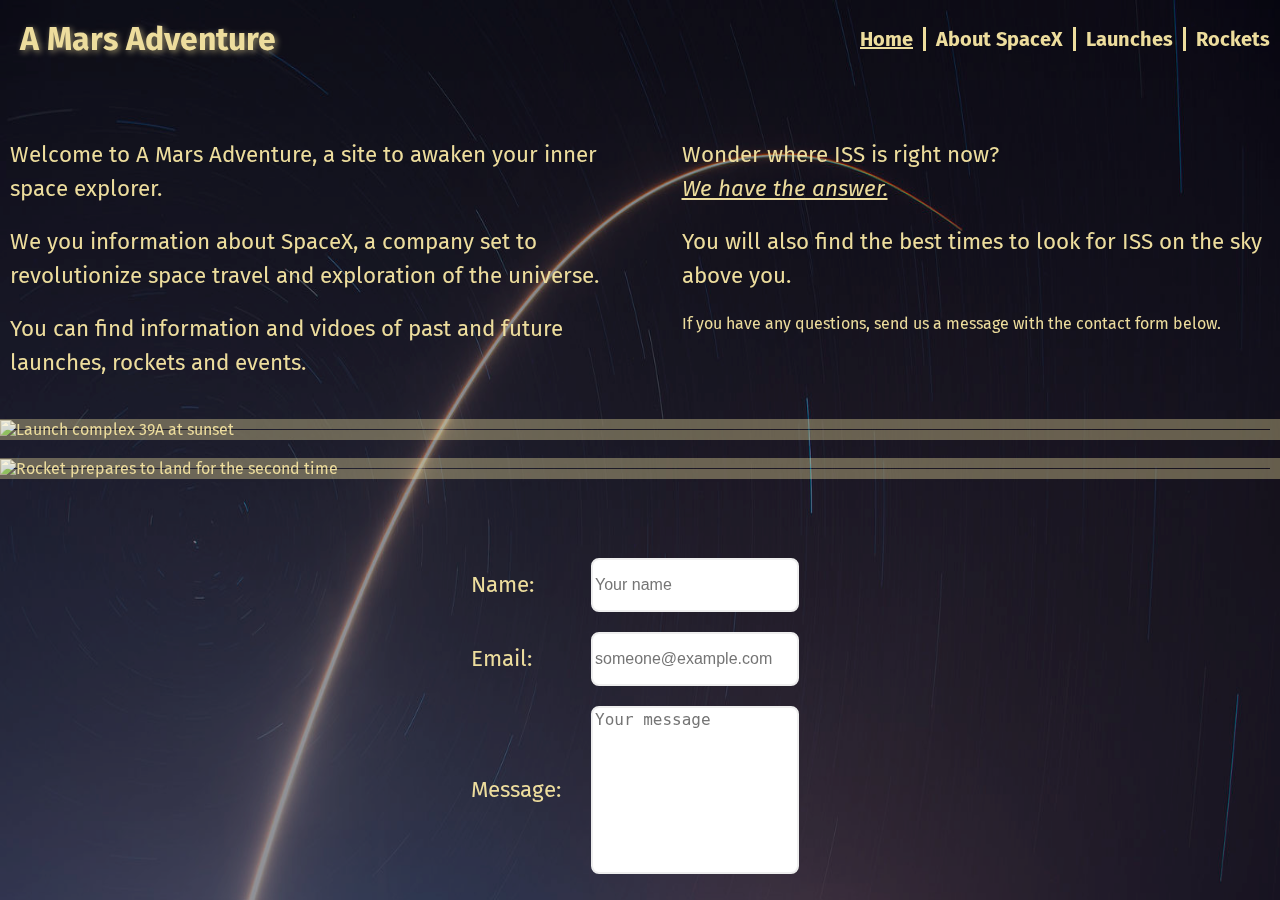
==== commit d8599147: "finished responsive css, changed buttons and added SEO" ====
--- a/index.htm
+++ b/index.htm
@@ -2,22 +2,22 @@
 <html lang="en">
     <head>
         <meta charset="utf-8">
-        <meta name="description" content="">
-        <meta name="keywords" content="">
+        <meta name="description" content="A microsite to spark interest about SpaceX">
+        <meta name="keywords" content="Space travel, Mars, ISS, SpaceX, space, rockets, capsules, cores">
         <meta name="author" content="Frank Waldal">
         <meta name="viewport" content="width=device-width, initial-scale=1.0">
         <title>A Mars Adventure</title>
         <link rel="stylesheet" href="css/commonStyles.css">
         <link href="css/mobileStyles.css" media="screen and (max-width: 699px)" rel="stylesheet">
-        <link href="css/tabletStyles.css" media="screen and (min-width: 700px) and (max-width: 1199px)" rel="stylesheet">
-        <link href="css/lowResStyles.css" media="screen and (min-width: 1200px) and (max-width: 1799px)" rel="stylesheet">
+        <link href="css/tabletStyles.css" media="screen and (min-width: 700px) and (max-width: 1299px)" rel="stylesheet">
+        <link href="css/lowResStyles.css" media="screen and (min-width: 1300px) and (max-width: 1799px)" rel="stylesheet">
         <link rel='stylesheet' media='screen and (min-width: 1800px)' href='css/highResStyles.css'>
     </head>
     <body>
         <div id="pageBackground">
             <img src="img/2016_-_01-26751237322_ceb6d56235_o_1.jpg" draggable="false">
         </div>
-        <header>
+        <header id="indexHeader">
             <h1>A Mars Adventure</h1>
             <ul>
                 <li class="current">Home</li>
@@ -31,7 +31,7 @@
                 <span></span>
             </div>
         </header>
-        <main class="scrollBox gridContainer">
+        <main id="indexMain" class="scrollBox gridContainer">
             <div class="text1">
                 <p class="indexText">Welcome to A Mars Adventure, a site to awaken your inner space explorer.</p>
                 <p class="indexText">We you information about SpaceX, a company set to revolutionize space travel and exploration of the universe.</p>
@@ -64,7 +64,7 @@
                 </div>
             </form>
         </main>
-        <button id="up">&#x2B06;</button>
+        <img src="img/upArrow.svg" id="up">
         <script src="js/contact.js"></script>
         <script src="js/scrollMobileMenu.js"></script>
     </body>
--- a/css/commonStyles.css
+++ b/css/commonStyles.css
@@ -0,0 +1,281 @@
+@import url('https://fonts.googleapis.com/css?family=Fira+Sans&display=swap');
+
+body {
+    margin: 0;
+    padding: 0;
+    background: #0b0d19;
+    font-family: 'Fira Sans', sans-serif;
+    color: #eddd9d;
+}
+
+#pageBackground {
+    position: fixed;
+    top: 0;
+    left: 0;
+    opacity: 0.8;
+    z-index: -1;
+}
+
+header {
+    width: 100vw;
+    display: flex;
+    justify-content: space-between;
+    position: fixed;
+    top: 0;
+    left: 0;
+    z-index: 1111;
+}
+
+header h1 {
+    font-weight: bold;
+    text-shadow: 2px 2px 6px rgba(237, 221, 157, 0.59);
+}
+
+header h1 a, header li a {
+    text-decoration: none;
+    color: inherit;
+}
+
+header ul {
+    list-style: none;
+    align-items: center;
+}
+
+header li {
+    font-weight: bold;
+}
+
+.current {
+    text-decoration: underline;
+}
+
+.scrollBox {
+    overflow-y: auto;
+}
+
+.scrollBox::-webkit-scrollbar-track {
+    background: rgba(237, 221, 157, 0.88);
+}
+
+.scrollBox::-webkit-scrollbar-thumb {
+    background: #807961;
+}
+
+.scrollBox::-webkit-scrollbar-thumb:hover {
+    background: #5e5a4c;
+}
+
+.gridContainer {
+    display: grid;
+    grid-template-columns: auto;
+}
+
+.centerHeader {
+    text-align: center;
+}
+
+.pic1 {
+    grid-area: pic1;
+}
+
+.text1 {
+    grid-area: text1;
+}
+
+.text2 {
+    grid-area: text2;
+}
+
+.pic2 {
+    grid-area: pic2;
+}
+
+.form {
+    grid-area: form;
+    display: flex;
+    flex-direction: column;
+    align-items: center;
+    margin: 10px auto;
+}
+
+.spaceXImg {
+    width: 100%;
+}
+
+#up {
+    position: fixed;
+    cursor: pointer;
+    display: none;
+}
+
+label {
+    display: flex;
+    justify-content: space-between;
+    align-items: center;
+    width: 100%;
+    margin: 10px;
+    font-size: 1.4em;
+}
+
+#nameError, #emailError, #msgError {
+    margin: 0 10px;
+    color: #c9504d;
+    display: none;
+}
+
+label input, label textarea {
+    margin: 0 10px;
+    border-radius: 8px;
+    font-size: 16px;
+    border: 2px solid #eee;
+}
+
+label input {
+    width: 200px;
+}
+
+textarea {
+    width: 200px;
+    resize: none;
+    height: 10em;
+}
+
+.buttons {
+    margin: 30px;
+}
+
+#reset, #submit {
+    margin: 0 30px;
+    padding: 0 10px;
+    height: 2.5em;
+    border-radius: 8px;
+    background: #403e3e;
+    font-size: 1.17em;
+    font-weight: bold;
+    cursor: pointer;
+}
+
+#reset {
+    color: #c9504d;
+}
+
+#submit {
+    color: #83d086;
+}
+
+.singleContainer {
+    display: flex;
+    flex-direction: column;
+}
+
+.buttonContainer {
+    margin: 20px 10px;
+}
+
+#refresh {
+    padding: 0 10px;
+    height: 2.5em;
+    border-radius: 8px;
+    background: #403e3e;
+    font-size: 1.17em;
+    font-weight: bold;
+    color: inherit;
+    cursor: pointer;
+}
+
+blockquote {
+    margin: 10px 40px;
+}
+
+blockquote a, #event a, #eventRight a, #eventLeft a, .detailContainer a, .indexText a {
+    color: inherit;
+    font-style: italic;
+}
+
+.fc-event {
+    cursor: pointer;
+}
+
+.fc-day.fc-today {
+    background: rgba(252, 248, 227, 0.2)!important;
+}
+
+.imgText:last-child {
+    margin-bottom: 30px;
+}
+
+#event, #eventRight, #eventLeft {
+    z-index: 1111;
+    background: #0b0d19;
+    display: flex;
+    flex-direction: column;
+    align-items: center;
+    transition: transform .2s ease-in;
+}
+
+.closed {
+    transform: scaleX(0);
+}
+
+.open {
+    transform: scaleX(1);
+}
+
+#close, #closeRight {
+    position: absolute;
+    right: 10px;
+    top: 10px;
+    width: 24px;
+    height: 24px;
+    cursor: pointer;
+}
+
+.detailContainer {
+    position: relative;
+    background: rgba(11, 13, 25, 0.5);
+}
+
+.detailContainer h3 {
+    height: 30px;
+    display: flex;
+    align-items: center;
+}
+
+.openInfo {
+    position: absolute;
+    top: 8px;
+    right: 8px;
+    cursor: pointer;
+}
+
+.openInfo span {
+    background: #eddd9d;
+    position: absolute;
+}
+
+.horiSpan {
+    height: 6px;
+}
+
+.vertSpan {
+    width: 6px;
+    transition: 0.2s ease-in;
+    transform: rotateX(0deg);
+}
+
+.hidden {
+    display: none;
+    flex-direction: column;
+    align-items: center;
+}
+
+.flights, .flightsRight {
+    text-decoration: underline;
+    font-style: normal;
+    cursor: pointer;
+}
+
+.historicalDate {
+    align-self: flex-start;
+    font-style: italic;
+}
--- a/css/mobileStyles.css
+++ b/css/mobileStyles.css
@@ -1,20 +1,5 @@
-@import url('https://fonts.googleapis.com/css?family=Fira+Sans&display=swap');
-
-body {
-    margin: 0;
-    padding: 0;
-    background: #0b0d19;
-    font-family: 'Fira Sans', sans-serif;
-    color: #eddd9d;
-}
-
 #pageBackground {
-    position: fixed;
-    top: 0;
-    left: 0;
     height: 100vh;
-    opacity: 0.8;
-    z-index: -1;
     overflow: hidden;
 }
 
@@ -25,34 +10,18 @@
 }
 
 header {
-    width: 100vw;
-    display: flex;
-    justify-content: space-between;
-    position: fixed;
-    top: 0;
-    left: 0;
-    z-index: 1111;
     padding-bottom: 10px;
     background: rgba(11, 13, 25, 0.3);
 }
 
 header h1 {
     font-size: 30px;
-    font-weight: bold;
     margin: 10px;
-    text-shadow: 2px 2px 6px rgba(237, 221, 157, 0.59);
-}
-
-header h1 a {
-    text-decoration: none;
-    color: inherit;
 }
 
 header ul {
-    list-style: none;
     display: none;
     flex-direction: column;
-    align-items: center;
     margin: 0;
     padding: 0;
     background: rgba(11, 13, 25, 0.8);
@@ -67,18 +36,8 @@
 
 header li {
     font-size: 22px;
-    font-weight: bold;
     margin: 20px 0;
     padding: 0 10px;
-}
-
-header li a {
-    text-decoration: none;
-    color: inherit;
-}
-
-.current {
-    text-decoration: underline;
 }
 
 #mobileMenuButton {
@@ -123,142 +82,34 @@
     line-height: 1.5em;
 }
 
-.scrollBox {
-    overflow-y: auto;
-}
-
 .scrollBox::-webkit-scrollbar {
     width: 8px;
 }
 
-.scrollBox::-webkit-scrollbar-track {
-    background: rgba(237, 221, 157, 0.88);
-}
-
-.scrollBox::-webkit-scrollbar-thumb {
-    background: #807961;
-}
-
-.scrollBox::-webkit-scrollbar-thumb:hover {
-    background: #5e5a4c;
-}
-
 .gridContainer {
-    display: grid;
-    grid-template-columns: auto;
     grid-template-rows: auto auto auto auto auto;
     grid-row-gap: 20px;
     grid-template-areas: "text1" "pic1" "text2" "pic2" "form";
 }
 
-.centerHeader {
-    text-align: center;
-}
-
-.pic1 {
-    grid-area: pic1;
-}
-
-.text1 {
-    grid-area: text1;
-}
-
-.text2 {
-    grid-area: text2;
-}
-
-.pic2 {
-    grid-area: pic2;
-}
-
-.form {
-    grid-area: form;
-    display: flex;
-    flex-direction: column;
-    align-items: center;
-    margin: 10px auto;
-}
-
 .spaceXImg {
-    width: 100%;
     outline: 5px solid rgba(237, 221, 157, 0.38);
     outline-offset: -5px;
 }
 
 #up {
-    position: fixed;
     bottom: 20px;
     left: 20px;
-    font-size: 20px;
-    border-radius: 50%;
-    background: #403e3e;
-    color: inherit;
-    cursor: pointer;
     width: 30px;
     height: 30px;
-    display: none;
-}
-
-label {
-    display: flex;
-    justify-content: space-between;
-    align-items: center;
-    width: 100%;
-    margin: 10px;
-    font-size: 1.4em;
-}
-
-#nameError, #emailError, #msgError {
-    margin: 0 10px;
-    color: #c9504d;
-    display: none;
-}
-
-label input, label textarea {
-    margin: 0 10px;
-    border-radius: 8px;
-    font-size: 16px;
-    border: 2px solid #eee;
 }
 
 label input {
-    width: 200px;
     height: 2.5em;
-}
-
-textarea {
-    width: 200px;
-    resize: none;
-    height: 10em;
-}
-
-.buttons {
-    margin: 30px;
-}
-
-#reset, #submit {
-    margin: 0 30px;
-    padding: 0 10px;
-    height: 2.5em;
-    border-radius: 8px;
-    background: #403e3e;
-    font-size: 1.17em;
-    font-weight: bold;
-    cursor: pointer;
-}
-
-#reset {
-    color: #c9504d;
-}
-
-#submit {
-    color: #83d086;
 }
 
 .singleContainer {
     padding-bottom: 50px;
-    display: flex;
-    flex-direction: column;
 }
 
 #map {
@@ -266,30 +117,11 @@
     height: 400px;
 }
 
-.buttonContainer {
-    margin: 20px 10px;
-}
-
-#refresh {
-    padding: 0 10px;
-    height: 2.5em;
-    border-radius: 8px;
-    background: #403e3e;
-    font-size: 1.17em;
-    font-weight: bold;
-    color: inherit;
-    cursor: pointer;
-}
-
 .singleContainer h3 {
     margin: 30px 10px 10px;
 }
 
-blockquote {
-    margin: 10px 40px;
-}
-
-blockquote a, #event a, #eventRight a, #eventLeft a, .detailContainer a, .indexText a, #mobileJump a {
+#mobileJump a {
     color: inherit;
     font-style: italic;
 }
@@ -302,14 +134,6 @@
     font-size: 1.5em!important;
 }
 
-.fc-event {
-    cursor: pointer;
-}
-
-.fc-day.fc-today {
-    background: rgba(252, 248, 227, 0.2)!important;
-}
-
 .noGridImg {
     margin: 40px 0 0;
 }
@@ -318,23 +142,13 @@
     margin: 10px 20px;
 }
 
-.imgText:last-child {
-    margin-bottom: 30px;
-}
-
 #mobileJump {
     margin: 20px 10px;
 }
 
 #event, #eventRight, #eventLeft {
     padding: 10px 0;
-    z-index: 1111;
-    background: #0b0d19;
     border: 5px solid rgba(237, 221, 157, 0.38);
-    display: flex;
-    flex-direction: column;
-    align-items: center;
-    transition: transform .2s ease-in;
     position: fixed;
     top: 66px;
     left: 0;
@@ -343,30 +157,6 @@
     transform-origin: left;
 }
 
-.closed {
-    transform: scaleX(0);
-}
-
-.open {
-    transform: scaleX(1);
-}
-
-#close, #closeRight {
-    position: absolute;
-    right: 10px;
-    top: 10px;
-    border-radius: 50%;
-    padding: 6px;
-    width: 2em;
-    height: 2em;
-    background: #403e3e;
-    color: inherit;
-    cursor: pointer;
-    display: flex;
-    align-items: center;
-    justify-content: center;
-}
-
 #event p, .detailContainer p, #eventRight p, #eventLeft p {
     margin: 5px;
 }
@@ -378,8 +168,6 @@
 .detailContainer {
     border: 5px solid rgba(237, 221, 157, 0.38);
     padding: 5px 0;
-    position: relative;
-    background: rgba(11, 13, 25, 0.5);
 }
 
 .detailContainer:last-child {
@@ -391,56 +179,23 @@
 }
 
 .detailContainer h3 {
-    height: 30px;
     width: calc(100vw - 80px);
     margin: 10px;
-    display: flex;
-    align-items: center;
 }
 
 .openInfo {
-    position: absolute;
-    top: 8px;
-    right: 8px;
     width: 40px;
     height: 40px;
-    cursor: pointer;
-}
-
-.openInfo span {
-    background: #eddd9d;
-    position: absolute;
 }
 
 .horiSpan {
-    height: 6px;
     width: 40px;
     top: 17px;
 }
 
 .vertSpan {
     height: 40px;
-    width: 6px;
     left: 17px;
-    transition: 0.2s ease-in;
-    transform: rotateX(0deg);
-}
-
-.hidden {
-    display: none;
-    flex-direction: column;
-    align-items: center;
-}
-
-.flights, .flightsRight {
-    text-decoration: underline;
-    font-style: normal;
-    cursor: pointer;
-}
-
-.historicalDate {
-    align-self: flex-start;
-    font-style: italic;
 }
 
 .aboutImgText {
--- a/css/tabletStyles.css
+++ b/css/tabletStyles.css
@@ -1,21 +1,6 @@
-@import url('https://fonts.googleapis.com/css?family=Fira+Sans&display=swap');
-
-body {
-    margin: 0;
-    padding: 0;
-    background: #0b0d19;
-    font-family: 'Fira Sans', sans-serif;
-    color: #eddd9d;
-}
-
 #pageBackground {
-    position: fixed;
-    top: 0;
-    left: 0;
     width: 100vw;
     height: 100vh;
-    opacity: 0.8;
-    z-index: -1;
 }
 
 #pageBackground img {
@@ -24,52 +9,26 @@
 }
 
 header {
-    width: 100vw;
-    display: flex;
-    justify-content: space-between;
-    position: fixed;
-    top: 0;
-    left: 0;
-    z-index: 1111;
     background: rgba(11, 13, 25, 0.3);
 }
 
 header h1 {
     font-size: 32px;
-    font-weight: bold;
     margin: 20px;
-    text-shadow: 2px 2px 6px rgba(237, 221, 157, 0.59);
-}
-
-header h1 a {
-    text-decoration: none;
-    color: inherit;
 }
 
 header ul {
-    list-style: none;
     display: flex;
-    align-items: center;
 }
 
 header li {
     font-size: 20px;
-    font-weight: bold;
     margin: 10px 0;
     padding: 0 10px;
 }
 
-header li a {
-    text-decoration: none;
-    color: inherit;
-}
-
 header li:nth-child(1), header li:nth-child(2), header li:nth-child(3) {
     border-right: 3px solid #eddd9d;
-}
-
-.current {
-    text-decoration: underline;
 }
 
 #mobileMenuButton {
@@ -88,61 +47,15 @@
     line-height: 1.5em;
 }
 
-.scrollBox {
-    overflow-y: auto;
-}
-
 .scrollBox::-webkit-scrollbar {
     width: 10px;
 }
 
-.scrollBox::-webkit-scrollbar-track {
-    background: rgba(237, 221, 157, 0.88);
-}
-
-.scrollBox::-webkit-scrollbar-thumb {
-    background: #807961;
-}
-
-.scrollBox::-webkit-scrollbar-thumb:hover {
-    background: #5e5a4c;
-}
-
 .gridContainer {
-    display: grid;
-    grid-template-columns: auto auto;
     grid-template-rows: 20px auto auto auto auto;
     grid-row-gap: 20px;
     grid-column-gap: 10px;
     grid-template-areas: ". ." "text1 text2" "pic1 pic1" "pic2 pic2" "form form";
-}
-
-.centerHeader {
-    text-align: center;
-}
-
-.pic1 {
-    grid-area: pic1;
-}
-
-.text1 {
-    grid-area: text1;
-}
-
-.text2 {
-    grid-area: text2;
-}
-
-.pic2 {
-    grid-area: pic2;
-}
-
-.form {
-    grid-area: form;
-    display: flex;
-    flex-direction: column;
-    align-items: center;
-    margin: 10px auto;
 }
 
 .indexText {
@@ -150,89 +63,23 @@
 }
 
 .spaceXImg {
-    width: 100%;
     outline: 10px solid rgba(237, 221, 157, 0.38);
     outline-offset: -10px;
 }
 
 #up {
-    position: fixed;
     bottom: 30px;
     left: 20px;
-    font-size: 26px;
-    border-radius: 50%;
-    background: #403e3e;
-    color: inherit;
-    cursor: pointer;
-    padding: 3px;
-    width: 1.7em;
-    height: 1.7em;
-    display: flex;
-    align-items: center;
-    justify-content: center;
-    display: none;
-}
-
-label {
-    display: flex;
-    justify-content: space-between;
-    align-items: center;
-    width: 100%;
-    margin: 10px;
-    font-size: 1.4em;
-}
-
-#nameError, #emailError, #msgError {
-    margin: 0 10px;
-    color: #c9504d;
-    display: none;
-}
-
-label input, label textarea {
-    margin: 0 10px;
-    border-radius: 8px;
-    font-size: 16px;
-    border: 2px solid #eee;
+    width: 34px;
+    height: 34px;
 }
 
 label input {
-    width: 200px;
     height: 3em;
-}
-
-textarea {
-    width: 200px;
-    resize: none;
-    height: 10em;
-}
-
-.buttons {
-    margin: 30px;
-}
-
-#reset, #submit {
-    margin: 0 30px;
-    padding: 0 10px;
-    height: 2.5em;
-    border-radius: 8px;
-    background: #403e3e;
-    font-size: 1.17em;
-    font-weight: bold;
-    cursor: pointer;
-}
-
-#reset {
-    color: #c9504d;
-}
-
-#submit {
-    color: #83d086;
 }
 
 .singleContainer {
     padding-bottom: 70px;
-    display: flex;
-    flex-direction: column;
 }
 
 #map {
@@ -240,40 +87,13 @@
     height: 500px;
 }
 
-.buttonContainer {
-    margin: 20px 10px;
-}
-
-#refresh {
-    padding: 0 10px;
-    height: 2.5em;
-    border-radius: 8px;
-    background: #403e3e;
-    font-size: 1.17em;
-    font-weight: bold;
-    color: inherit;
-    cursor: pointer;
-}
-
 .singleContainer h3 {
     margin: 30px 10px 10px;
 }
 
-blockquote {
-    margin: 10px 40px;
-}
-
-blockquote a, #event a, #eventRight a, #eventLeft a, .detailContainer a, .indexText a, #mobileJump a {
+#mobileJump a {
     color: inherit;
     font-style: italic;
-}
-
-.fc-event {
-    cursor: pointer;
-}
-
-.fc-day.fc-today {
-    background: rgba(252, 248, 227, 0.2)!important;
 }
 
 .noGridImg {
@@ -284,52 +104,18 @@
     margin: 10px;
 }
 
-.imgText:last-child {
-    margin-bottom: 30px;
-}
-
 #mobileJump {
     margin: 20px 10px;
 }
 
 #event, #eventRight, #eventLeft {
     padding: 10px;
-    z-index: 1111;
-    background: #0b0d19;
     border: 10px solid rgba(237, 221, 157, 0.38);
-    display: flex;
-    flex-direction: column;
-    align-items: center;
-    transition: transform .2s ease-in;
     position: fixed;
     top: 78px;
     width: calc(100% - 40px);
     height: calc(100vh - 118px);
     transform-origin: left;
-}
-
-.closed {
-    transform: scaleX(0);
-}
-
-.open {
-    transform: scaleX(1);
-}
-
-#close, #closeRight {
-    position: absolute;
-    right: 10px;
-    top: 10px;
-    border-radius: 50%;
-    padding: 6px;
-    width: 2em;
-    height: 2em;
-    background: #403e3e;
-    color: inherit;
-    cursor: pointer;
-    display: flex;
-    align-items: center;
-    justify-content: center;
 }
 
 iframe {
@@ -339,8 +125,6 @@
 .detailContainer {
     border: 10px solid rgba(237, 221, 157, 0.38);
     padding: 5px 20px;
-    position: relative;
-    background: rgba(11, 13, 25, 0.5);
 }
 
 .detailContainer:last-child {
@@ -352,55 +136,22 @@
 }
 
 .detailContainer h3 {
-    height: 30px;
     margin: 10px 0;
-    display: flex;
-    align-items: center;
 }
 
 .openInfo {
-    position: absolute;
-    top: 8px;
-    right: 8px;
     width: 44px;
     height: 44px;
-    cursor: pointer;
-}
-
-.openInfo span {
-    background: #eddd9d;
-    position: absolute;
 }
 
 .horiSpan {
-    height: 6px;
     width: 44px;
     top: 19px;
 }
 
 .vertSpan {
     height: 44px;
-    width: 6px;
     left: 19px;
-    transition: 0.2s ease-in;
-    transform: rotateX(0deg);
-}
-
-.hidden {
-    display: none;
-    flex-direction: column;
-    align-items: center;
-}
-
-.flights, .flightsRight {
-    text-decoration: underline;
-    font-style: normal;
-    cursor: pointer;
-}
-
-.historicalDate {
-    align-self: flex-start;
-    font-style: italic;
 }
 
 .aboutImgText {
@@ -410,3 +161,7 @@
 #links, #roles {
     margin-top: 20px;
 }
+
+.spinner-error {
+    display: none;
+}
--- a/css/lowResStyles.css
+++ b/css/lowResStyles.css
@@ -0,0 +1,272 @@
+#pageBackground {
+    width: 100vw;
+    height: 100vh;
+}
+
+#pageBackground img {
+    width: 100vw;
+    height: 100vh;
+}
+
+header h1 {
+    font-size: 60px;
+    margin: 30px;
+}
+
+header ul {
+    display: flex;
+}
+
+header li {
+    font-size: 26px;
+    margin: 10px 0;
+    padding: 0 20px;
+}
+
+header li:nth-child(1), header li:nth-child(2), header li:nth-child(3) {
+    border-right: 3px solid #eddd9d;
+}
+
+#mobileMenuButton {
+    display: none;
+}
+
+main {
+    margin: 132px 0 0;
+    padding: 0 20px;
+    height: calc(100vh - 132px);
+}
+
+p {
+    margin: 10px;
+    line-height: 1.5em;
+}
+
+.scrollBox::-webkit-scrollbar {
+    width: 10px;
+}
+
+#indexHeader, #indexMain {
+    background: rgba(11, 13, 25, 0.4);
+}
+
+.gridContainer {
+    grid-template-rows: 7vh auto auto auto auto 20px;
+    grid-row-gap: 20px;
+    grid-column-gap: 20px;
+    grid-template-areas: ". . . ." "text1 text2 pic1 pic1" "text1 text2 pic1 pic1" "pic2 pic2 form form" "pic2 pic2 form form" ". . . .";
+}
+
+.flexContainer {
+    display: flex;
+    justify-content: space-around;
+}
+
+.flexElement {
+    flex: 1;
+    position: relative;
+    margin: 0 10px;
+}
+
+.text2 {
+    display: flex;
+    flex-direction: column;
+    justify-content: flex-end;
+}
+
+.pic2 {
+    margin-bottom: 30px;
+}
+
+.indexText {
+    font-size: 1.2em;
+}
+
+.spaceXImg {
+    outline: 10px solid rgba(237, 221, 157, 0.38);
+    outline-offset: -10px;
+}
+
+#up {
+    bottom: 30px;
+    left: 20px;
+    width: 34px;
+    height: 34px;
+}
+
+label input {
+    height: 3em;
+}
+
+.singleContainer {
+    padding: 30px 30px 30px 50px;
+}
+
+#map {
+    width: 700px;
+    height: 500px;
+}
+
+.singleContainer h3 {
+    margin-top: 30px;
+}
+
+.fc-scroller {
+    height: 100%!important;
+}
+
+.noGridImg {
+    margin: 60px 0 0;
+}
+
+.imgText {
+    margin: 10px;
+}
+
+#mobileJump {
+    display: none;
+}
+
+#event, #eventRight, #eventLeft {
+    margin: 10px auto;
+    padding: 10px;
+    border: 10px solid rgba(237, 221, 157, 0.38);
+}
+
+#event {
+    position: absolute;
+    top: 60px;
+    width: calc(100% - 40px);
+}
+
+#eventRight, #eventLeft {
+    position: fixed;
+    top: 200px;
+    height: calc(100vh - 250px);
+    width: calc((100vw - 90px) / 2 - 40px);
+}
+
+#eventLeft {
+    left: 30px;
+}
+
+#eventRight {
+    right: 40px;
+    transform-origin: right;
+}
+
+#event, #eventLeft {
+    transform-origin: left;
+}
+
+iframe {
+    min-height: 500px;
+}
+
+.detailContainer {
+    border: 10px solid rgba(237, 221, 157, 0.38);
+    padding: 5px 20px;
+}
+
+.detailContainer:first-child {
+    margin-top: 80px;
+}
+
+.detailContainer:last-child {
+    margin-bottom: 30px;
+}
+
+.detailContainer h3 {
+    margin: 10px 0;
+}
+
+.openInfo {
+    width: 44px;
+    height: 44px;
+}
+
+.horiSpan {
+    width: 44px;
+    top: 19px;
+}
+
+.vertSpan {
+    height: 44px;
+    left: 19px;
+}
+
+#summary {
+    margin-top: 80px;
+}
+
+.aboutImgText {
+    margin-bottom: 50px;
+}
+
+#links, #roles {
+    margin-top: 30px;
+}
+
+#location {
+    margin-bottom: 50px;
+}
+
+.spinner-error {
+    margin-top: 80px;
+    margin-left: 15px;
+}
+
+@-moz-keyframes spinner {
+  0% {
+    -moz-transform: rotate(0deg);
+    transform: rotate(0deg);
+  }
+  100% {
+    -moz-transform: rotate(360deg);
+    transform: rotate(360deg);
+  }
+}
+@-webkit-keyframes spinner {
+  0% {
+    -webkit-transform: rotate(0deg);
+    transform: rotate(0deg);
+  }
+  100% {
+    -webkit-transform: rotate(360deg);
+    transform: rotate(360deg);
+  }
+}
+@keyframes spinner {
+  0% {
+    -moz-transform: rotate(0deg);
+    -ms-transform: rotate(0deg);
+    -webkit-transform: rotate(0deg);
+    transform: rotate(0deg);
+  }
+  100% {
+    -moz-transform: rotate(360deg);
+    -ms-transform: rotate(360deg);
+    -webkit-transform: rotate(360deg);
+    transform: rotate(360deg);
+  }
+}
+/* :not(:required) hides this rule from IE9 and below */
+
+.spinner:not(:required) {
+  -moz-animation: spinner 1500ms infinite linear;
+  -webkit-animation: spinner 1500ms infinite linear;
+  animation: spinner 1500ms infinite linear;
+  -moz-border-radius: 0.5em;
+  -webkit-border-radius: 0.5em;
+  border-radius: 0.5em;
+  -moz-box-shadow: rgba(237, 221, 157, 0.5) 1.5em 0 0 0, rgba(237, 221, 157, 0.5) 1.1em 1.1em 0 0, rgba(237, 221, 157, 0.5) 0 1.5em 0 0, rgba(237, 221, 157, 0.5) -1.1em 1.1em 0 0, rgba(237, 221, 157, 0.5) -1.5em 0 0 0, rgba(237, 221, 157, 0.5) -1.1em -1.1em 0 0, rgba(237, 221, 157, 0.5) 0 -1.5em 0 0, rgba(237, 221, 157, 0.5) 1.1em -1.1em 0 0;
+  -webkit-box-shadow: rgba(237, 221, 157, 0.5) 1.5em 0 0 0, rgba(237, 221, 157, 0.5) 1.1em 1.1em 0 0, rgba(237, 221, 157, 0.5) 0 1.5em 0 0, rgba(237, 221, 157, 0.5) -1.1em 1.1em 0 0, rgba(237, 221, 157, 0.5) -1.5em 0 0 0, rgba(237, 221, 157, 0.5) -1.1em -1.1em 0 0, rgba(237, 221, 157, 0.5) 0 -1.5em 0 0, rgba(237, 221, 157, 0.5) 1.1em -1.1em 0 0;
+  box-shadow: rgba(237, 221, 157, 0.5) 1.5em 0 0 0, rgba(237, 221, 157, 0.5) 1.1em 1.1em 0 0, rgba(237, 221, 157, 0.5) 0 1.5em 0 0, rgba(237, 221, 157, 0.5) -1.1em 1.1em 0 0, rgba(237, 221, 157, 0.5) -1.5em 0 0 0, rgba(237, 221, 157, 0.5) -1.1em -1.1em 0 0, rgba(237, 221, 157, 0.5) 0 -1.5em 0 0, rgba(237, 221, 157, 0.5) 1.1em -1.1em 0 0;
+  display: inline-block;
+  font-size: 10px;
+  width: 1em;
+  height: 1em;
+  margin: 1.5em;
+  overflow: hidden;
+  text-indent: 100%;
+}
--- a/css/highResStyles.css
+++ b/css/highResStyles.css
@@ -1,21 +1,6 @@
-@import url('https://fonts.googleapis.com/css?family=Fira+Sans&display=swap');
-
-body {
-    margin: 0;
-    padding: 0;
-    background: #0b0d19;
-    font-family: 'Fira Sans', sans-serif;
-    color: #eddd9d;
-}
-
 #pageBackground {
-    position: fixed;
-    top: 0;
-    left: 0;
     width: 100vw;
     height: 100vh;
-    opacity: 0.8;
-    z-index: -1;
 }
 
 #pageBackground img {
@@ -23,52 +8,23 @@
     height: 100vh;
 }
 
-header {
-    width: 100vw;
-    display: flex;
-    justify-content: space-between;
-    position: fixed;
-    top: 0;
-    left: 0;
-    z-index: 1111;
-}
-
 header h1 {
     font-size: 60px;
-    font-weight: bold;
     margin: 30px;
-    text-shadow: 2px 2px 6px rgba(237, 221, 157, 0.59);
-}
-
-header h1 a {
-    text-decoration: none;
-    color: inherit;
 }
 
 header ul {
-    list-style: none;
     display: flex;
-    align-items: center;
 }
 
 header li {
     font-size: 26px;
-    font-weight: bold;
     margin: 10px 0;
     padding: 0 20px;
 }
 
-header li a {
-    text-decoration: none;
-    color: inherit;
-}
-
 header li:nth-child(1), header li:nth-child(2), header li:nth-child(3) {
     border-right: 3px solid #eddd9d;
-}
-
-.current {
-    text-decoration: underline;
 }
 
 #mobileMenuButton {
@@ -81,29 +37,11 @@
     height: calc(100vh - 132px);
 }
 
-.scrollBox {
-    overflow-y: auto;
-}
-
 .scrollBox::-webkit-scrollbar {
     width: 10px;
 }
 
-.scrollBox::-webkit-scrollbar-track {
-    background: rgba(237, 221, 157, 0.88);
-}
-
-.scrollBox::-webkit-scrollbar-thumb {
-    background: #807961;
-}
-
-.scrollBox::-webkit-scrollbar-thumb:hover {
-    background: #5e5a4c;
-}
-
 .gridContainer {
-    display: grid;
-    grid-template-columns: auto;
     grid-template-rows: 7vh auto auto auto auto 20px;
     grid-row-gap: 30px;
     grid-column-gap: 30px;
@@ -121,36 +59,14 @@
     margin: 0 30px;
 }
 
-.centerHeader {
-    text-align: center;
-}
-
-.pic1 {
-    grid-area: pic1;
-}
-
-.text1 {
-    grid-area: text1;
-}
-
 .text2 {
-    grid-area: text2;
     display: flex;
     flex-direction: column;
     justify-content: flex-end;
 }
 
 .pic2 {
-    grid-area: pic2;
     margin-bottom: 30px;
-}
-
-.form {
-    grid-area: form;
-    display: flex;
-    flex-direction: column;
-    align-items: center;
-    margin: 10px auto;
 }
 
 .indexText {
@@ -163,90 +79,24 @@
 }
 
 .spaceXImg {
-    width: 100%;
     max-width: calc(50vw - 45px);
     outline: 10px solid rgba(237, 221, 157, 0.38);
     outline-offset: -10px;
 }
 
 #up {
-    position: fixed;
     bottom: 30px;
     left: 20px;
-    font-size: 26px;
-    border-radius: 50%;
-    background: #403e3e;
-    color: inherit;
-    cursor: pointer;
-    padding: 3px;
-    width: 1.7em;
-    height: 1.7em;
-    display: flex;
-    align-items: center;
-    justify-content: center;
-    display: none;
-}
-
-label {
-    display: flex;
-    justify-content: space-between;
-    align-items: center;
-    width: 100%;
-    margin: 10px;
-    font-size: 1.4em;
-}
-
-#nameError, #emailError, #msgError {
-    margin: 0 10px;
-    color: #c9504d;
-    display: none;
-}
-
-label input, label textarea {
-    margin: 0 10px;
-    border-radius: 8px;
-    font-size: 16px;
-    border: 2px solid #eee;
+    width: 34px;
+    height: 34px;
 }
 
 label input {
-    width: 200px;
     height: 3em;
-}
-
-textarea {
-    width: 200px;
-    resize: none;
-    height: 10em;
-}
-
-.buttons {
-    margin: 30px;
-}
-
-#reset, #submit {
-    margin: 0 30px;
-    padding: 0 10px;
-    height: 2.5em;
-    border-radius: 8px;
-    background: #403e3e;
-    font-size: 1.17em;
-    font-weight: bold;
-    cursor: pointer;
-}
-
-#reset {
-    color: #c9504d;
-}
-
-#submit {
-    color: #83d086;
 }
 
 .singleContainer {
     padding: 30px 30px 30px 50px;
-    display: flex;
-    flex-direction: column;
 }
 
 #map {
@@ -254,21 +104,6 @@
     height: 500px;
 }
 
-.buttonContainer {
-    margin: 20px 10px;
-}
-
-#refresh {
-    padding: 0 10px;
-    height: 2.5em;
-    border-radius: 8px;
-    background: #403e3e;
-    font-size: 1.17em;
-    font-weight: bold;
-    color: inherit;
-    cursor: pointer;
-}
-
 .singleContainer p {
     margin: 10px;
 }
@@ -277,33 +112,12 @@
     margin-top: 30px;
 }
 
-blockquote {
-    margin: 10px 40px;
-}
-
-blockquote a, #event a, #eventRight a, #eventLeft a, .detailContainer a, .indexText a {
-    color: inherit;
-    font-style: italic;
-}
-
-.fc-event {
-    cursor: pointer;
-}
-
-.fc-day.fc-today {
-    background: rgba(252, 248, 227, 0.2)!important;
-}
-
 .noGridImg {
     margin: 60px 0 0;
 }
 
 .imgText {
     margin: 10px;
-}
-
-.imgText:last-child {
-    margin-bottom: 30px;
 }
 
 #mobileJump {
@@ -313,13 +127,7 @@
 #event, #eventRight, #eventLeft {
     margin: 10px auto;
     padding: 30px;
-    z-index: 1111;
-    background: #0b0d19;
     border: 10px solid rgba(237, 221, 157, 0.38);
-    display: flex;
-    flex-direction: column;
-    align-items: center;
-    transition: transform .2s ease-in;
 }
 
 #event {
@@ -331,7 +139,7 @@
 #eventRight, #eventLeft {
     position: fixed;
     top: 200px;
-    height: calc(100vh - (260px + 30px));
+    height: calc(100vh - 290px);
     width: calc((100vw / 2) - 170px);
 }
 
@@ -341,38 +149,11 @@
 
 #eventRight {
     right: 60px;
+    transform-origin: right;
 }
 
 #event, #eventLeft {
     transform-origin: left;
-}
-
-#eventRight {
-    transform-origin: right;
-}
-
-.closed {
-    transform: scaleX(0);
-}
-
-.open {
-    transform: scaleX(1);
-}
-
-#close, #closeRight {
-    position: absolute;
-    right: 10px;
-    top: 10px;
-    border-radius: 50%;
-    padding: 6px;
-    width: 2em;
-    height: 2em;
-    background: #403e3e;
-    color: inherit;
-    cursor: pointer;
-    display: flex;
-    align-items: center;
-    justify-content: center;
 }
 
 #event p, .detailContainer p, #eventRight p, #eventLeft p {
@@ -387,8 +168,6 @@
 .detailContainer {
     border: 10px solid rgba(237, 221, 157, 0.38);
     padding: 5px 20px;
-    position: relative;
-    background: rgba(11, 13, 25, 0.5);
 }
 
 .detailContainer:first-child {
@@ -400,55 +179,22 @@
 }
 
 .detailContainer h3 {
-    height: 30px;
     margin: 10px 0;
-    display: flex;
-    align-items: center;
 }
 
 .openInfo {
-    position: absolute;
-    top: 8px;
-    right: 8px;
     width: 44px;
     height: 44px;
-    cursor: pointer;
-}
-
-.openInfo span {
-    background: #eddd9d;
-    position: absolute;
 }
 
 .horiSpan {
-    height: 6px;
     width: 44px;
     top: 19px;
 }
 
 .vertSpan {
     height: 44px;
-    width: 6px;
     left: 19px;
-    transition: 0.2s ease-in;
-    transform: rotateX(0deg);
-}
-
-.hidden {
-    display: none;
-    flex-direction: column;
-    align-items: center;
-}
-
-.flights, .flightsRight {
-    text-decoration: underline;
-    font-style: normal;
-    cursor: pointer;
-}
-
-.historicalDate {
-    align-self: flex-start;
-    font-style: italic;
 }
 
 #summary {
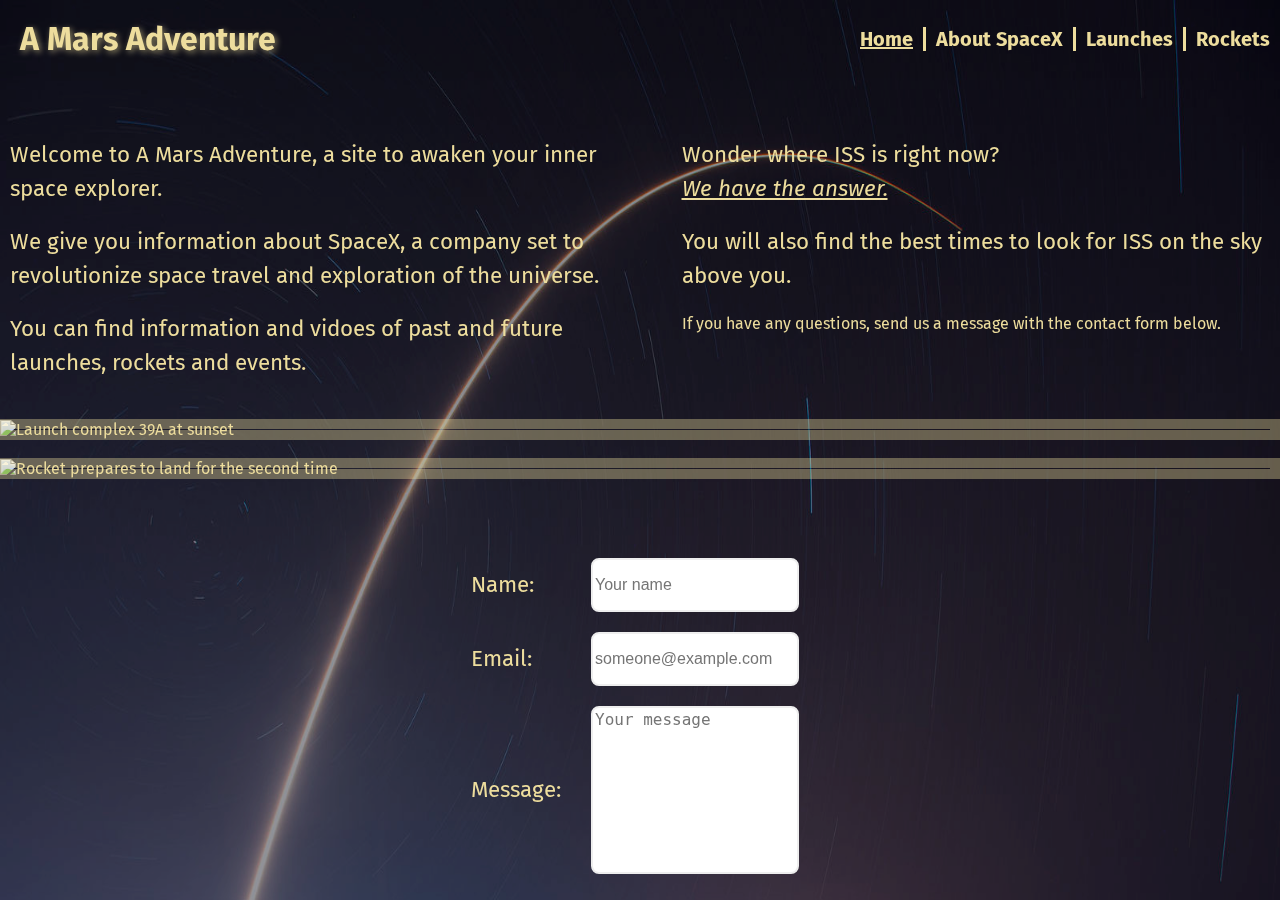
==== commit f14c162d: "Fixed typo" ====
--- a/index.htm
+++ b/index.htm
@@ -19,7 +19,7 @@
         </div>
         <header id="indexHeader">
             <h1>A Mars Adventure</h1>
-            <ul>
+            <ul id="mobileClosed">
                 <li class="current">Home</li>
                 <li><a href="spacex.htm">About SpaceX</a></li>
                 <li><a href="launches.htm">Launches</a></li>
@@ -34,7 +34,7 @@
         <main id="indexMain" class="scrollBox gridContainer">
             <div class="text1">
                 <p class="indexText">Welcome to A Mars Adventure, a site to awaken your inner space explorer.</p>
-                <p class="indexText">We you information about SpaceX, a company set to revolutionize space travel and exploration of the universe.</p>
+                <p class="indexText">We give you information about SpaceX, a company set to revolutionize space travel and exploration of the universe.</p>
                 <p class="indexText">You can find information and vidoes of past and future launches, rockets and events.</p>
             </div>
             <div class="text2">
@@ -63,6 +63,7 @@
                     <input type="submit" id="submit" value="Send">
                 </div>
             </form>
+            <p class="footer">&#169;2019 - Frank Waldal<br>We at A Mars Adventure do not track your data, for information about Youtubes use of cookies, visit <a href="https://policies.google.com/privacy?hl=en" target="_blank">Google Privacy & Terms</a>.</p>
         </main>
         <img src="img/upArrow.svg" id="up">
         <script src="js/contact.js"></script>
--- a/css/commonStyles.css
+++ b/css/commonStyles.css
@@ -141,11 +141,15 @@
 }
 
 .buttons {
-    margin: 30px;
+    margin: 30px 10px;
+    width: 208px;
+    display: flex;
+    align-self: flex-end;
+    justify-content: space-between;
 }
 
 #reset, #submit {
-    margin: 0 30px;
+    margin: 0;
     padding: 0 10px;
     height: 2.5em;
     border-radius: 8px;
@@ -187,7 +191,7 @@
     margin: 10px 40px;
 }
 
-blockquote a, #event a, #eventRight a, #eventLeft a, .detailContainer a, .indexText a {
+blockquote a, #event a, #eventRight a, #eventLeft a, .detailContainer a, .indexText a, .footer a {
     color: inherit;
     font-style: italic;
 }
@@ -271,7 +275,7 @@
 
 .flights, .flightsRight {
     text-decoration: underline;
-    font-style: normal;
+    font-style: italic;
     cursor: pointer;
 }
 
@@ -279,3 +283,8 @@
     align-self: flex-start;
     font-style: italic;
 }
+
+.footer {
+    text-align: center;
+    grid-area: footer;
+}
--- a/css/mobileStyles.css
+++ b/css/mobileStyles.css
@@ -20,7 +20,6 @@
 }
 
 header ul {
-    display: none;
     flex-direction: column;
     margin: 0;
     padding: 0;
@@ -34,6 +33,14 @@
     left: 0;
 }
 
+#mobileClosed {
+    display: none;
+}
+
+#mobileOpen {
+    display: flex;
+}
+
 header li {
     font-size: 22px;
     margin: 20px 0;
@@ -41,7 +48,7 @@
 }
 
 #mobileMenuButton {
-    width: 40px;
+    width: 46px;
     height: 36px;
     position: fixed;
     top: 10px;
@@ -49,13 +56,15 @@
 }
 
 #mobileMenuButton span {
-    width: 40px;
+    width: 46px;
     height: 4px;
     background: #eddd9d;
     position: absolute;
+    transition: .2s ease-in;
 }
 
 #mobileMenuButton span:first-child {
+    transform-origin: 0;
     right: 0;
     top: 0;
 }
@@ -66,6 +75,7 @@
 }
 
 #mobileMenuButton span:last-child {
+    transform-origin: 0;
     right: 0;
     top: 32px;
 }
@@ -87,9 +97,9 @@
 }
 
 .gridContainer {
-    grid-template-rows: auto auto auto auto auto;
+    grid-template-rows: auto auto auto auto auto auto;
     grid-row-gap: 20px;
-    grid-template-areas: "text1" "pic1" "text2" "pic2" "form";
+    grid-template-areas: "text1" "pic1" "text2" "pic2" "form" "footer";
 }
 
 .spaceXImg {
@@ -106,10 +116,6 @@
 
 label input {
     height: 2.5em;
-}
-
-.singleContainer {
-    padding-bottom: 50px;
 }
 
 #map {
@@ -170,14 +176,6 @@
     padding: 5px 0;
 }
 
-.detailContainer:last-child {
-    margin-bottom: 50px;
-}
-
-#capsulesContainer .detailContainer:last-child {
-    margin-bottom: 10px;
-}
-
 .detailContainer h3 {
     width: calc(100vw - 80px);
     margin: 10px;
@@ -206,6 +204,10 @@
     margin-top: 20px;
 }
 
+.footer {
+    margin-bottom: 50px;
+}
+
 .spinner-error {
     display: none;
 }
--- a/css/tabletStyles.css
+++ b/css/tabletStyles.css
@@ -52,10 +52,10 @@
 }
 
 .gridContainer {
-    grid-template-rows: 20px auto auto auto auto;
+    grid-template-rows: 20px auto auto auto auto auto;
     grid-row-gap: 20px;
     grid-column-gap: 10px;
-    grid-template-areas: ". ." "text1 text2" "pic1 pic1" "pic2 pic2" "form form";
+    grid-template-areas: ". ." "text1 text2" "pic1 pic1" "pic2 pic2" "form form" "footer footer";
 }
 
 .indexText {
@@ -76,10 +76,6 @@
 
 label input {
     height: 3em;
-}
-
-.singleContainer {
-    padding-bottom: 70px;
 }
 
 #map {
@@ -127,14 +123,6 @@
     padding: 5px 20px;
 }
 
-.detailContainer:last-child {
-    margin-bottom: 70px;
-}
-
-#capsulesContainer .detailContainer:last-child {
-    margin-bottom: 20px;
-}
-
 .detailContainer h3 {
     margin: 10px 0;
 }
@@ -162,6 +150,10 @@
     margin-top: 20px;
 }
 
+.footer {
+    margin-bottom: 50px;
+}
+
 .spinner-error {
     display: none;
 }
--- a/css/lowResStyles.css
+++ b/css/lowResStyles.css
@@ -54,11 +54,12 @@
     grid-template-rows: 7vh auto auto auto auto 20px;
     grid-row-gap: 20px;
     grid-column-gap: 20px;
-    grid-template-areas: ". . . ." "text1 text2 pic1 pic1" "text1 text2 pic1 pic1" "pic2 pic2 form form" "pic2 pic2 form form" ". . . .";
+    grid-template-areas: ". . . ." "text1 text2 pic1 pic1" "text1 text2 pic1 pic1" "pic2 pic2 form form" "pic2 pic2 form form" ". footer footer .";
 }
 
 .flexContainer {
     display: flex;
+    flex-wrap: wrap;
     justify-content: space-around;
 }
 
@@ -209,6 +210,10 @@
 
 #location {
     margin-bottom: 50px;
+}
+
+.footer {
+    width: 100%;
 }
 
 .spinner-error {
--- a/css/highResStyles.css
+++ b/css/highResStyles.css
@@ -45,11 +45,12 @@
     grid-template-rows: 7vh auto auto auto auto 20px;
     grid-row-gap: 30px;
     grid-column-gap: 30px;
-    grid-template-areas: ". . . ." "text1 . pic1 pic1" ". text2 pic1 pic1" "pic2 pic2 form form" "pic2 pic2 form form" ". . . .";
+    grid-template-areas: ". . . ." "text1 . pic1 pic1" ". text2 pic1 pic1" "pic2 pic2 form form" "pic2 pic2 form form" ". footer footer .";
 }
 
 .flexContainer {
     display: flex;
+    flex-wrap: wrap;
     justify-content: space-around;
 }
 
@@ -162,7 +163,7 @@
 }
 
 iframe {
-    min-height: 100%;
+    min-height: 500px;
 }
 
 .detailContainer {
@@ -207,6 +208,10 @@
 
 #links, #roles {
     margin-top: 30px;
+}
+
+.footer {
+    width: 100%;
 }
 
 .spinner-error {
